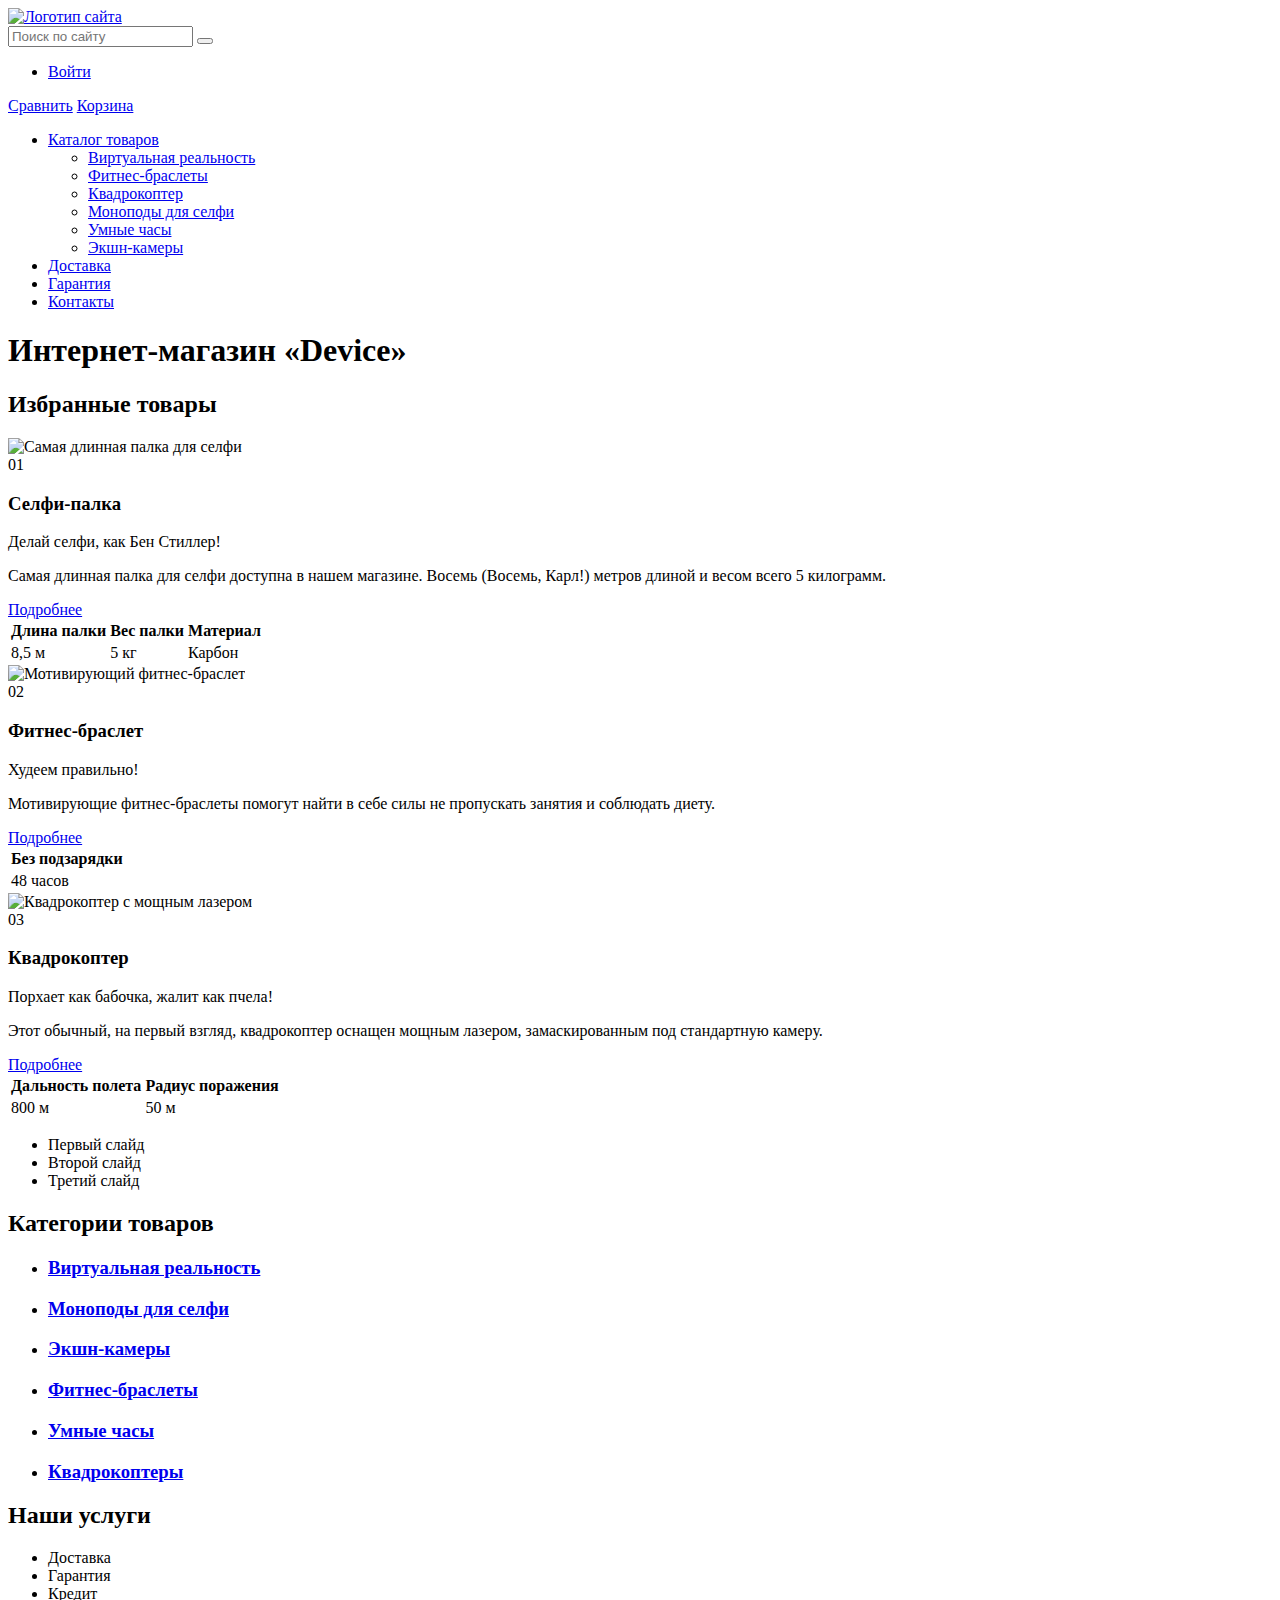
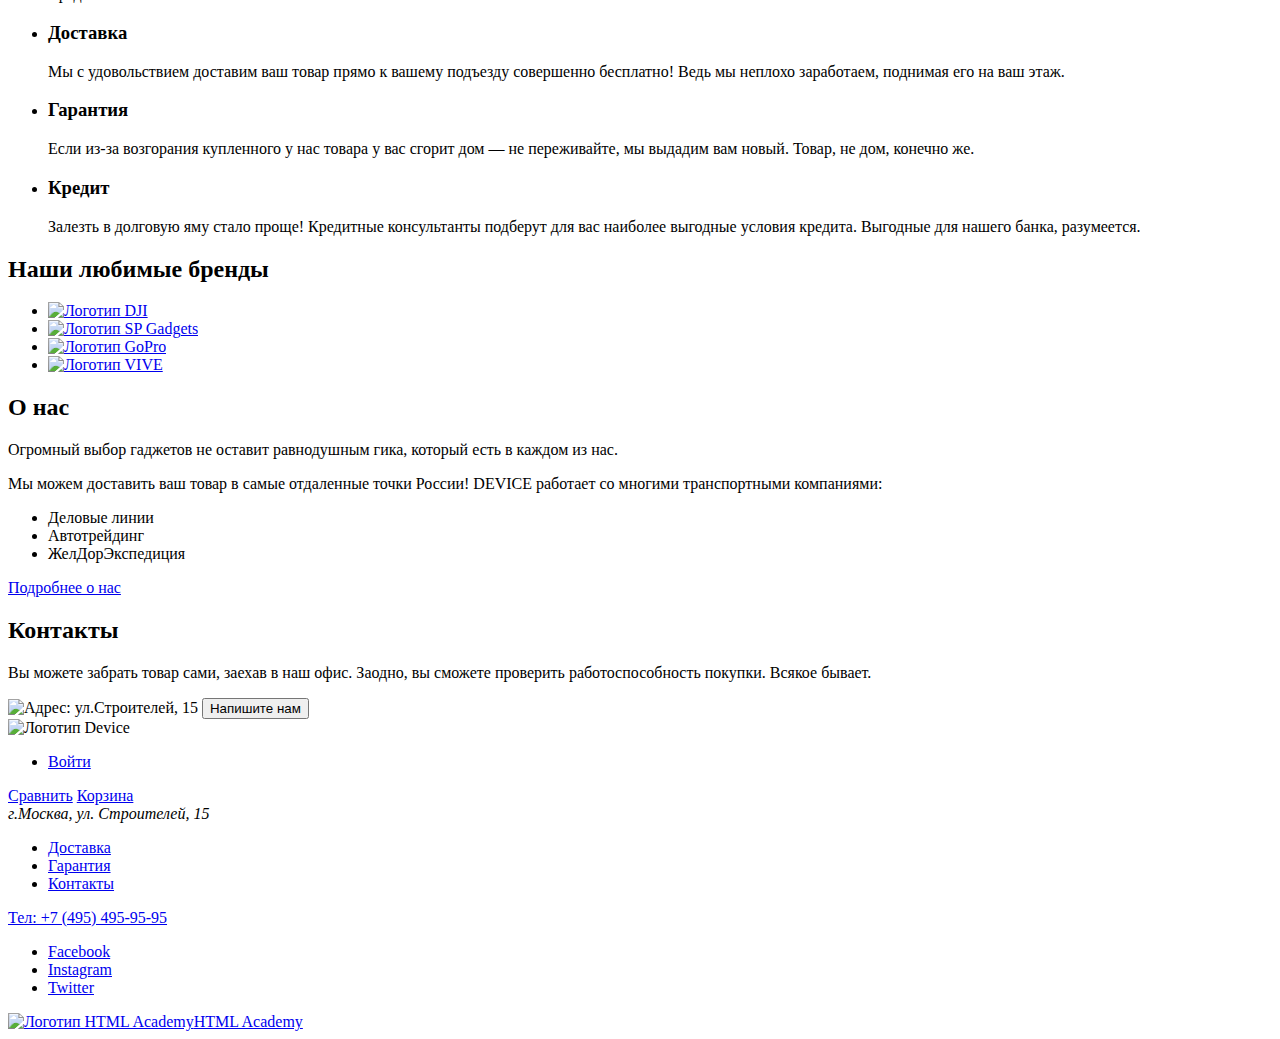
==== index.html @ 9ff55dda "Разметка Главной и Каталога: правки" ====
<!DOCTYPE html>
<html lang="ru">
  <head>
    <meta charset="utf-8">
    <title>Интернет-магазин «Девайс»</title>
  </head>
  <body>
    <header class="page-header">
      <a href="#" class="header-logo">
        <img src="#" alt="Логотип сайта">
      </a>

      <div class="header-top">
        <form action="#" method="get" class="search-form">
          <label for="header-search" class="visually-hidden"></label>
          <input type="text" name="search" id="header-search" placeholder="Поиск по сайту">
          <button type="submit"></button>
        </form>
        <div class="header-inner-wrapper">
          <ul class="sign-in">
            <li><a href="#">Войти</a></li>
          </ul>
          <a href="#">Сравнить</a>
          <a href="#">Корзина</a>
        </div>
      </div>

      <nav class="main-navigation">
        <ul>
          <li class="navigation-item">
            <a href="catalogue.html">Каталог товаров</span></a>
            <ul class="catalogue-list visually-hidden">
              <li><a href="#">Виртуальная реальность</a></li>
              <li><a href="#">Фитнес-браслеты</a></li>
              <li><a href="#">Квадрокоптер</a></li>
              <li><a href="#">Моноподы для селфи</a></li>
              <li><a href="#">Умные часы</a></li>
              <li><a href="#">Экшн-камеры</a></li>
            </ul>
          </li>
          <li><a href="#">Доставка</a></li>
          <li><a href="#">Гарантия</a></li>
          <li><a href="#">Контакты</a></li>
        </ul>
      </nav>
    </header>

    <main>
      <h1 class="visually-hidden">Интернет-магазин «Device»</h1>

      <section class="showcase">
        <h2>Избранные товары</h2> <!--Переименовать-->
        <!--Slider -->
        <div class="slide-1">
          <div class="slider-wrapper">
            <img src="#" alt="Самая длинная палка для селфи" class="slider-img">
          </div>
          <div class="slider-wrapper">
            <span>01</span>
            <h3 class="visually-hidden">Селфи-палка</h3>
            <p>Делай селфи, как Бен Стиллер!</p>
            <p>Самая длинная палка для селфи доступна в нашем магазине. Восемь (Восемь, Карл!) метров длиной и весом всего 5 килограмм.</p>
            <a href="#">Подробнее</a>
            <table>
              <tr>
                <th>Длина палки</th>
                <th>Вес палки</th>
                <th>Материал</th>
              </tr>
              <tr>
                <td>8,5 м</td>
                <td>5 кг</td>
                <td>Карбон</td>
              </tr>
            </table>
          </div>
        </div>

        <div class="slide-2 visually-hidden">
          <div class="slider-wrapper">
            <img src="#" alt="Мотивирующий фитнес-браслет" class="slider-img">
          </div>
          <div class="slider-wrapper">
            <span>02</span>
            <h3>Фитнес-браслет</h3>
            <p>Худеем правильно!</p>
            <p>Мотивирующие фитнес-браслеты помогут найти в себе силы не пропускать занятия и соблюдать диету.</p>
            <a href="#">Подробнее</a>
            <table>
              <tr>
                <th>Без подзарядки</th>
              </tr>
              <tr>
                <td>48 часов</td>
              </tr>
            </table>
          </div>
        </div>

        <div class="slide-3 visually-hidden">
          <div class="slider-wrapper">
            <img src="#" alt="Квадрокоптер с мощным лазером" class="slider-img">
          </div>
          <div class="slider-wrapper">
            <span>03</span>
            <h3>Квадрокоптер</h3>
            <p>Порхает как бабочка, жалит как пчела!</p>
            <p>Этот обычный, на первый взгляд, квадрокоптер оснащен мощным лазером, замаскированным под стандартную камеру.</p>
            <a href="#">Подробнее</a>
            <table>
              <tr>
                <th>Дальность полета</th>
                <th>Радиус поражения</th>
              </tr>
              <tr>
                <td>800 м</td>
                <td>50 м</td>
              </tr>
            </table>
          </div>
        </div>

        <ul class="slider-controls">
          <li>Первый слайд</li>
          <li>Второй слайд</li>
          <li>Третий слайд</li>
        </ul>
      </section>

    <!--Категории товаров -->
      <section class="product-categories">
        <h2>Категории товаров</h2>
        <ul>
          <li>
            <a href="#"><h3>Виртуальная реальность</h3></a>
          </li>
          <li>
            <a href="#"><h3>Моноподы для селфи</h3></a>
          </li>
          <li>
            <a href="#"><h3>Экшн-камеры</h3></a>
          </li>
          <li>
            <a href="#"><h3>Фитнес-браслеты</h3></a>
          </li>
          <li>
            <a href="#"><h3>Умные часы</h3></a>
          </li>
          <li>
            <a href="#"><h3>Квадрокоптеры</h3></a>
          </li>
        </ul>
      </section>

    <!-- Услуги -->

      <section class="services">
        <h2 class="visually-hidden">Наши услуги</h2>

        <ul class="services-list">
          <li>Доставка</li>
          <li>Гарантия</li>
          <li>Кредит</li>
        </ul>

        <ul class="services-desc">
          <li class="services-slide-1">
            <h3>Доставка</h3>
            <p>Мы с удовольствием доставим ваш товар прямо к вашему подъезду совершенно бесплатно! Ведь мы неплохо заработаем, поднимая его на ваш этаж.</p>
          </li>
          <li class="services-slide-2">
            <h3>Гарантия</h3>
            <p>Если из-за возгорания купленного у нас товара у вас сгорит дом — не переживайте, мы выдадим вам новый. Товар, не дом, конечно же.</p>
          </li>
          <li class="services-slide-3">
            <h3>Кредит</h3>
            <p>Залезть в долговую яму стало проще! Кредитные консультанты подберут для вас наиболее выгодные условия кредита. Выгодные для нашего банка, разумеется.</p>
          </li>
        </ul>
      </section>

    <!-- Бренды -->

      <section class="featured-brands">
        <h2 class="visually-hidden">Наши любимые бренды</h2>

        <ul>
          <li class="brand dji">
            <a href="#"><img src="#" alt="Логотип DJI"></a>
          </li>
          <li class="brand spgadgets">
            <a href="#"><img src="#" alt="Логотип SP Gadgets"></a>
          </li>
          <li class="brand gopro">
            <a href="#"><img src="#" alt="Логотип GoPro"></a>
          </li>
          <li class="brand vive">
            <a href="#"><img src="#" alt="Логотип VIVE"></a>
          </li>
        </ul>
      </section>

    <!-- О нас и Контакты-->
      <div>
        <section class="about-us">
          <h2>О нас</h2>
          <p>Огромный выбор гаджетов не оставит равнодушным гика, который есть в каждом из нас.</p>
          <p>Мы можем доставить ваш товар в самые отдаленные точки России! DEVICE работает со многими транспортными компаниями:</p>
          <ul>
            <li>Деловые линии</li>
            <li>Автотрейдинг</li>
            <li>ЖелДорЭкспедиция</li>
          </ul>
          <a href="#">Подробнее о нас</a>
        </section>

        <section class="contacts">
          <h2>Контакты</h2>
          <p>Вы можете забрать товар сами, заехав в наш офис. Заодно, вы сможете проверить работоспособность покупки. Всякое бывает.</p>
          <img src="link" alt="Адрес: ул.Строителей, 15">
          <button>Напишите нам</button>
        </section>
      </div>
    </main>

    <footer class="main-footer">
      <div class="footer-wrapper">
        <img src="link" alt="Логотип Device">
        <div>
          <ul class="sign-in">
            <li><a href="#">Войти</a></li>
          </ul>
          <a href="#">Сравнить</a>
          <a href="#">Корзина</a>
        </div>
      </div>

      <div class="footer-wrapper">
        <address>г.Москва, ул. Строителей, 15</address>

        <ul>
          <li><a href="#">Доставка</a></li>
          <li><a href="#">Гарантия</a></li>
          <li><a href="#">Контакты</a></li>
        </ul>

        <a href="tel:+74954959595">Тел: +7 (495) 495-95-95</a>
      </div>

      <div class="footer-wrapper">
        <ul class="social-links">
          <li class="FB"><a href="#">Facebook</a></li>
          <li class="IG"><a href="#">Instagram</a></li>
          <li class="TW"><a href="#">Twitter</a></li>
        </ul>

        <a href="https://htmlacademy.ru/intensive/htmlcss"><img src="link" alt="Логотип HTML Academy">HTML Academy</a>
      </div>
    </footer>
  </body>
</html>
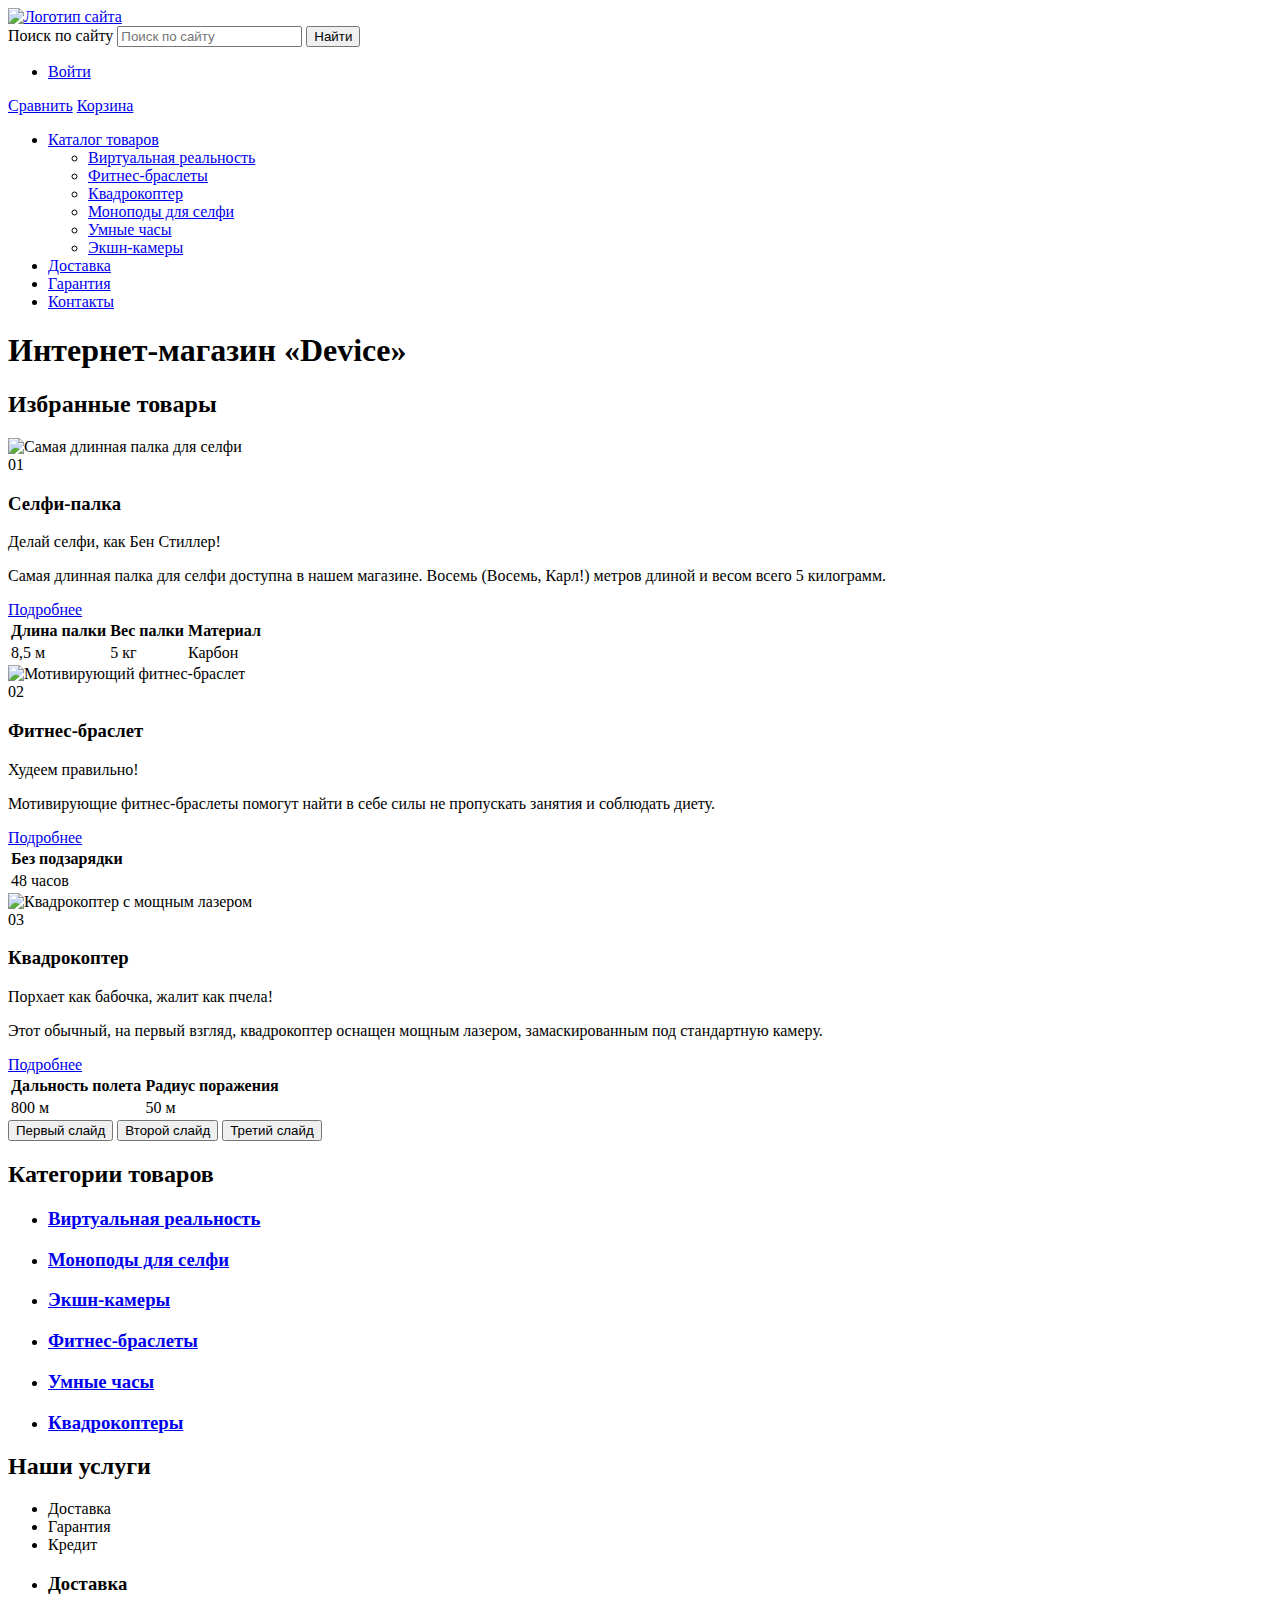
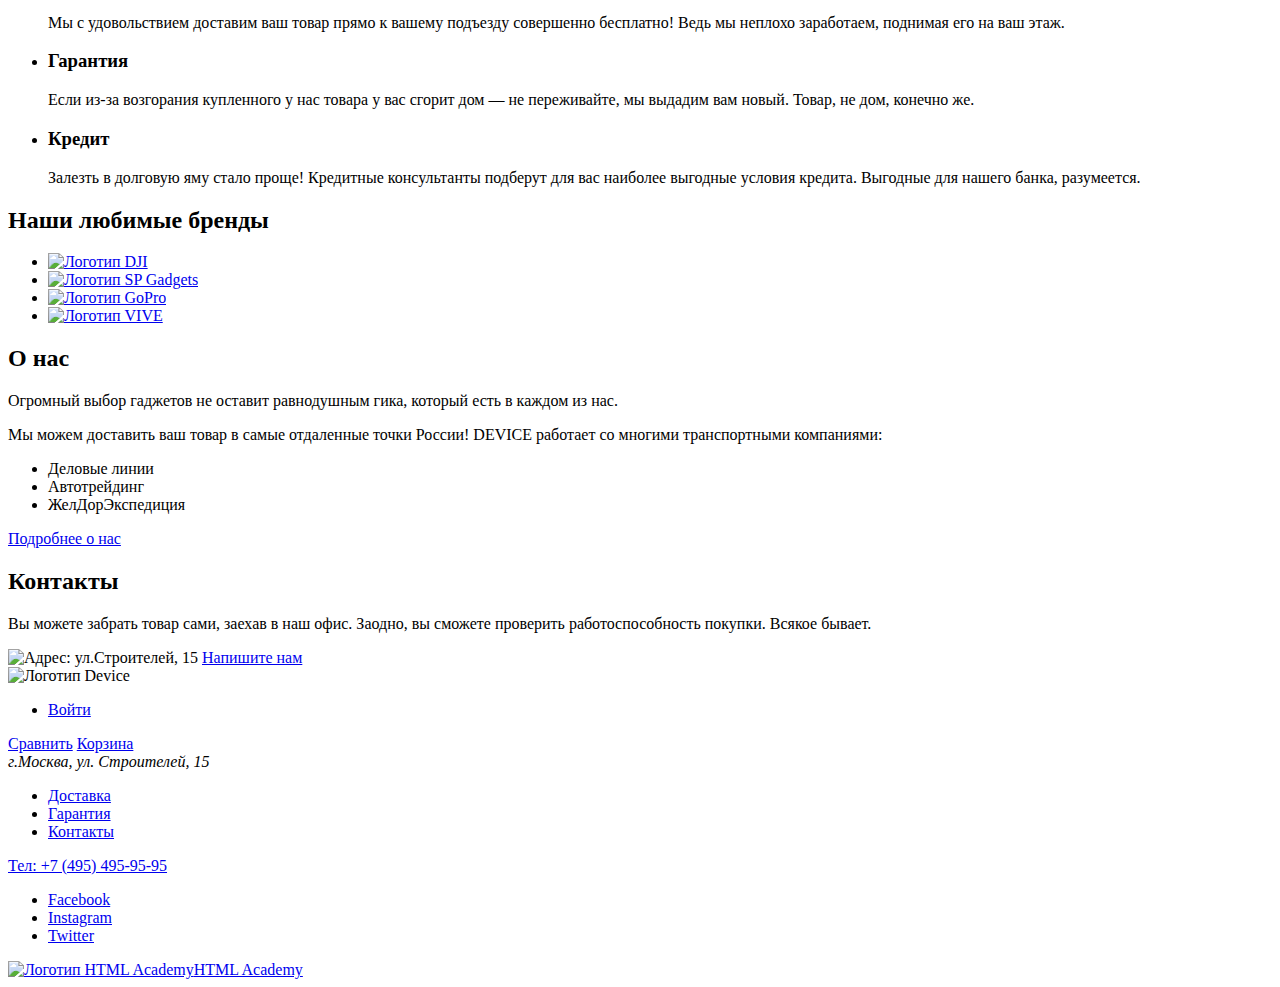
==== commit 8671b948: "Верстка Главной страницы и Каталога: правки" ====
--- a/index.html
+++ b/index.html
@@ -12,9 +12,9 @@
 
       <div class="header-top">
         <form action="#" method="get" class="search-form">
-          <label for="header-search" class="visually-hidden"></label>
+          <label for="header-search" class="visually-hidden">Поиск по сайту</label>
           <input type="text" name="search" id="header-search" placeholder="Поиск по сайту">
-          <button type="submit"></button>
+          <button type="submit">Найти</button>
         </form>
         <div class="header-inner-wrapper">
           <ul class="sign-in">
@@ -28,7 +28,7 @@
       <nav class="main-navigation">
         <ul>
           <li class="navigation-item">
-            <a href="catalogue.html">Каталог товаров</span></a>
+            <a href="catalogue.html">Каталог товаров</a>
             <ul class="catalogue-list visually-hidden">
               <li><a href="#">Виртуальная реальность</a></li>
               <li><a href="#">Фитнес-браслеты</a></li>
@@ -51,7 +51,7 @@
       <section class="showcase">
         <h2>Избранные товары</h2> <!--Переименовать-->
         <!--Slider -->
-        <div class="slide-1">
+        <div class="slide-1 slide--active">
           <div class="slider-wrapper">
             <img src="#" alt="Самая длинная палка для селфи" class="slider-img">
           </div>
@@ -76,13 +76,13 @@
           </div>
         </div>
 
-        <div class="slide-2 visually-hidden">
+        <div class="slide-2 slide--inactive">
           <div class="slider-wrapper">
             <img src="#" alt="Мотивирующий фитнес-браслет" class="slider-img">
           </div>
           <div class="slider-wrapper">
             <span>02</span>
-            <h3>Фитнес-браслет</h3>
+            <h3 class="visually-hidden">Фитнес-браслет</h3>
             <p>Худеем правильно!</p>
             <p>Мотивирующие фитнес-браслеты помогут найти в себе силы не пропускать занятия и соблюдать диету.</p>
             <a href="#">Подробнее</a>
@@ -97,13 +97,13 @@
           </div>
         </div>
 
-        <div class="slide-3 visually-hidden">
+        <div class="slide-3 slide--inactive">
           <div class="slider-wrapper">
             <img src="#" alt="Квадрокоптер с мощным лазером" class="slider-img">
           </div>
           <div class="slider-wrapper">
             <span>03</span>
-            <h3>Квадрокоптер</h3>
+            <h3 class="visually-hidden">Квадрокоптер</h3>
             <p>Порхает как бабочка, жалит как пчела!</p>
             <p>Этот обычный, на первый взгляд, квадрокоптер оснащен мощным лазером, замаскированным под стандартную камеру.</p>
             <a href="#">Подробнее</a>
@@ -120,11 +120,11 @@
           </div>
         </div>
 
-        <ul class="slider-controls">
-          <li>Первый слайд</li>
-          <li>Второй слайд</li>
-          <li>Третий слайд</li>
-        </ul>
+        <div class="slider-controls">
+          <button>Первый слайд</button>
+          <button>Второй слайд</button>
+          <button>Третий слайд</button>
+        </div>
       </section>
 
     <!--Категории товаров -->
@@ -218,7 +218,7 @@
           <h2>Контакты</h2>
           <p>Вы можете забрать товар сами, заехав в наш офис. Заодно, вы сможете проверить работоспособность покупки. Всякое бывает.</p>
           <img src="link" alt="Адрес: ул.Строителей, 15">
-          <button>Напишите нам</button>
+          <a href="#">Напишите нам</a>
         </section>
       </div>
     </main>
@@ -249,9 +249,9 @@
 
       <div class="footer-wrapper">
         <ul class="social-links">
-          <li class="FB"><a href="#">Facebook</a></li>
-          <li class="IG"><a href="#">Instagram</a></li>
-          <li class="TW"><a href="#">Twitter</a></li>
+          <li class="Fb"><a href="#">Facebook</a></li>
+          <li class="Ig"><a href="#">Instagram</a></li>
+          <li class="Tw"><a href="#">Twitter</a></li>
         </ul>
 
         <a href="https://htmlacademy.ru/intensive/htmlcss"><img src="link" alt="Логотип HTML Academy">HTML Academy</a>
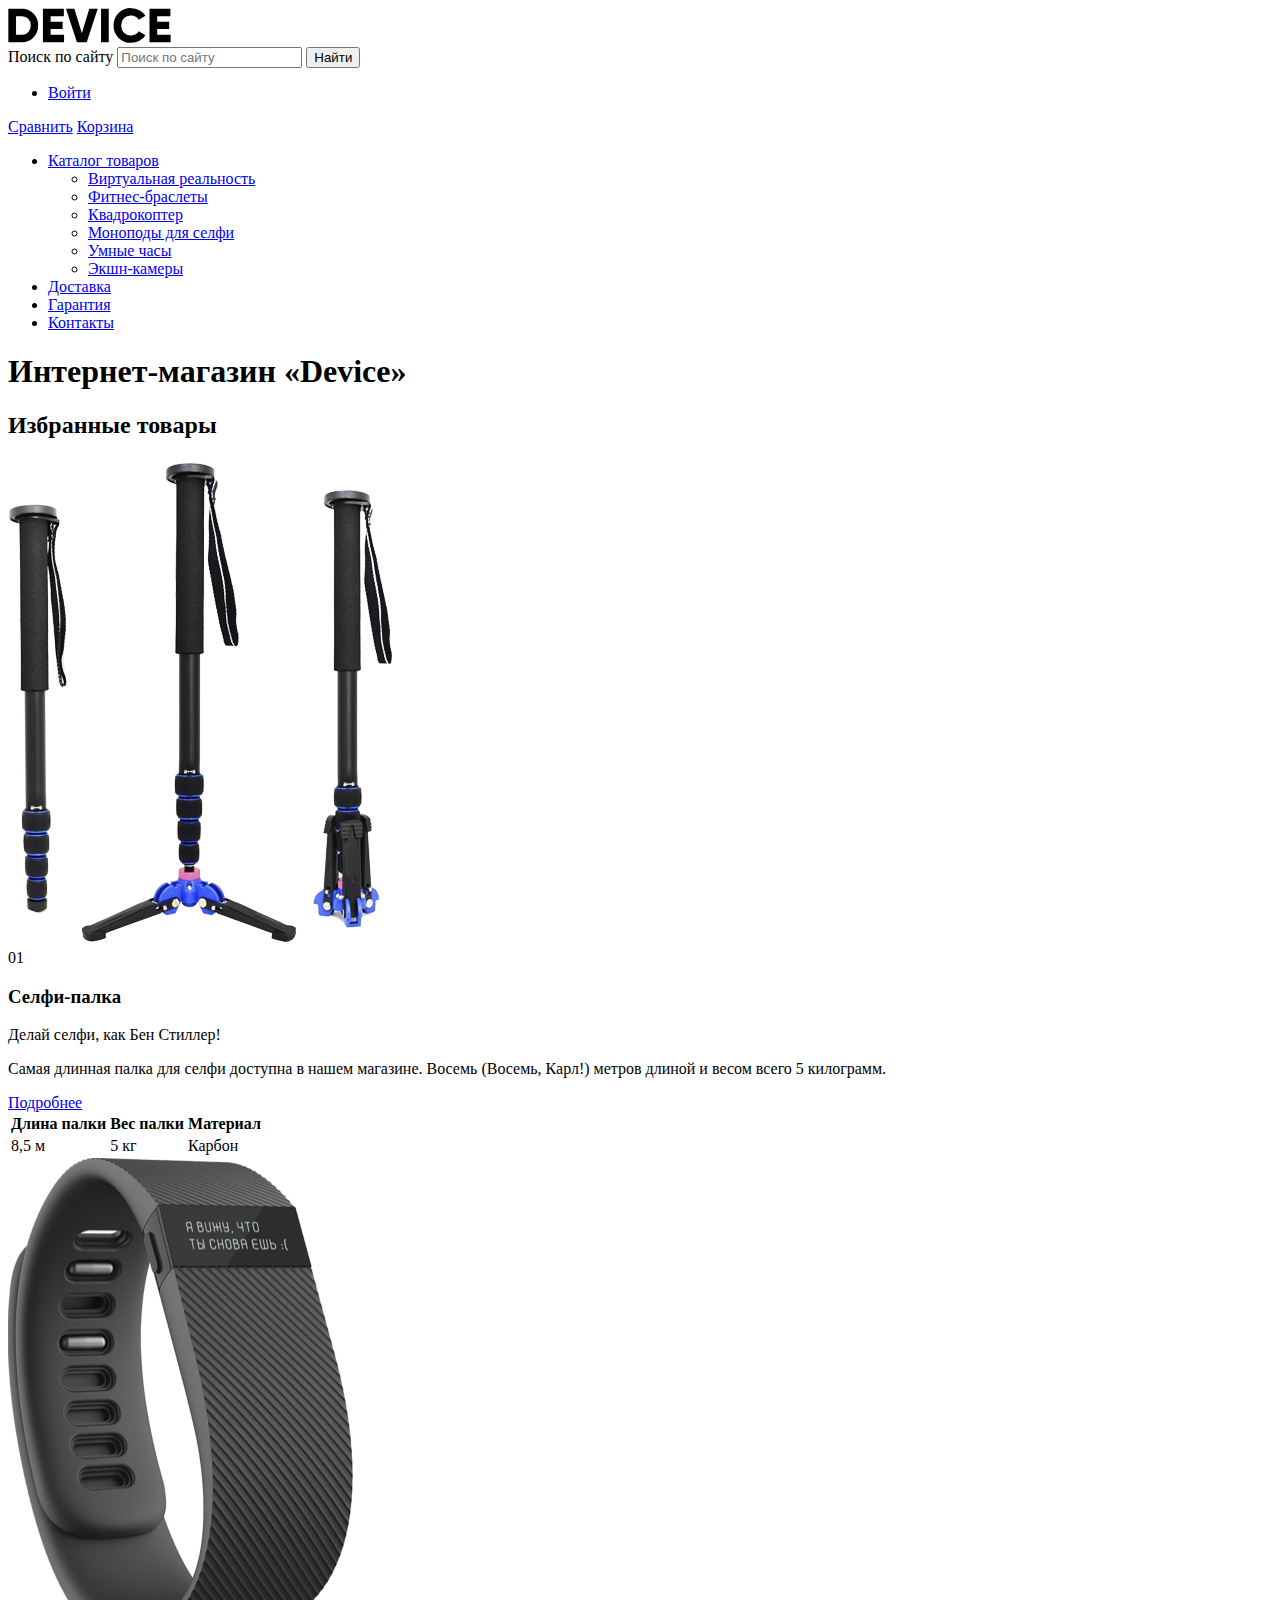
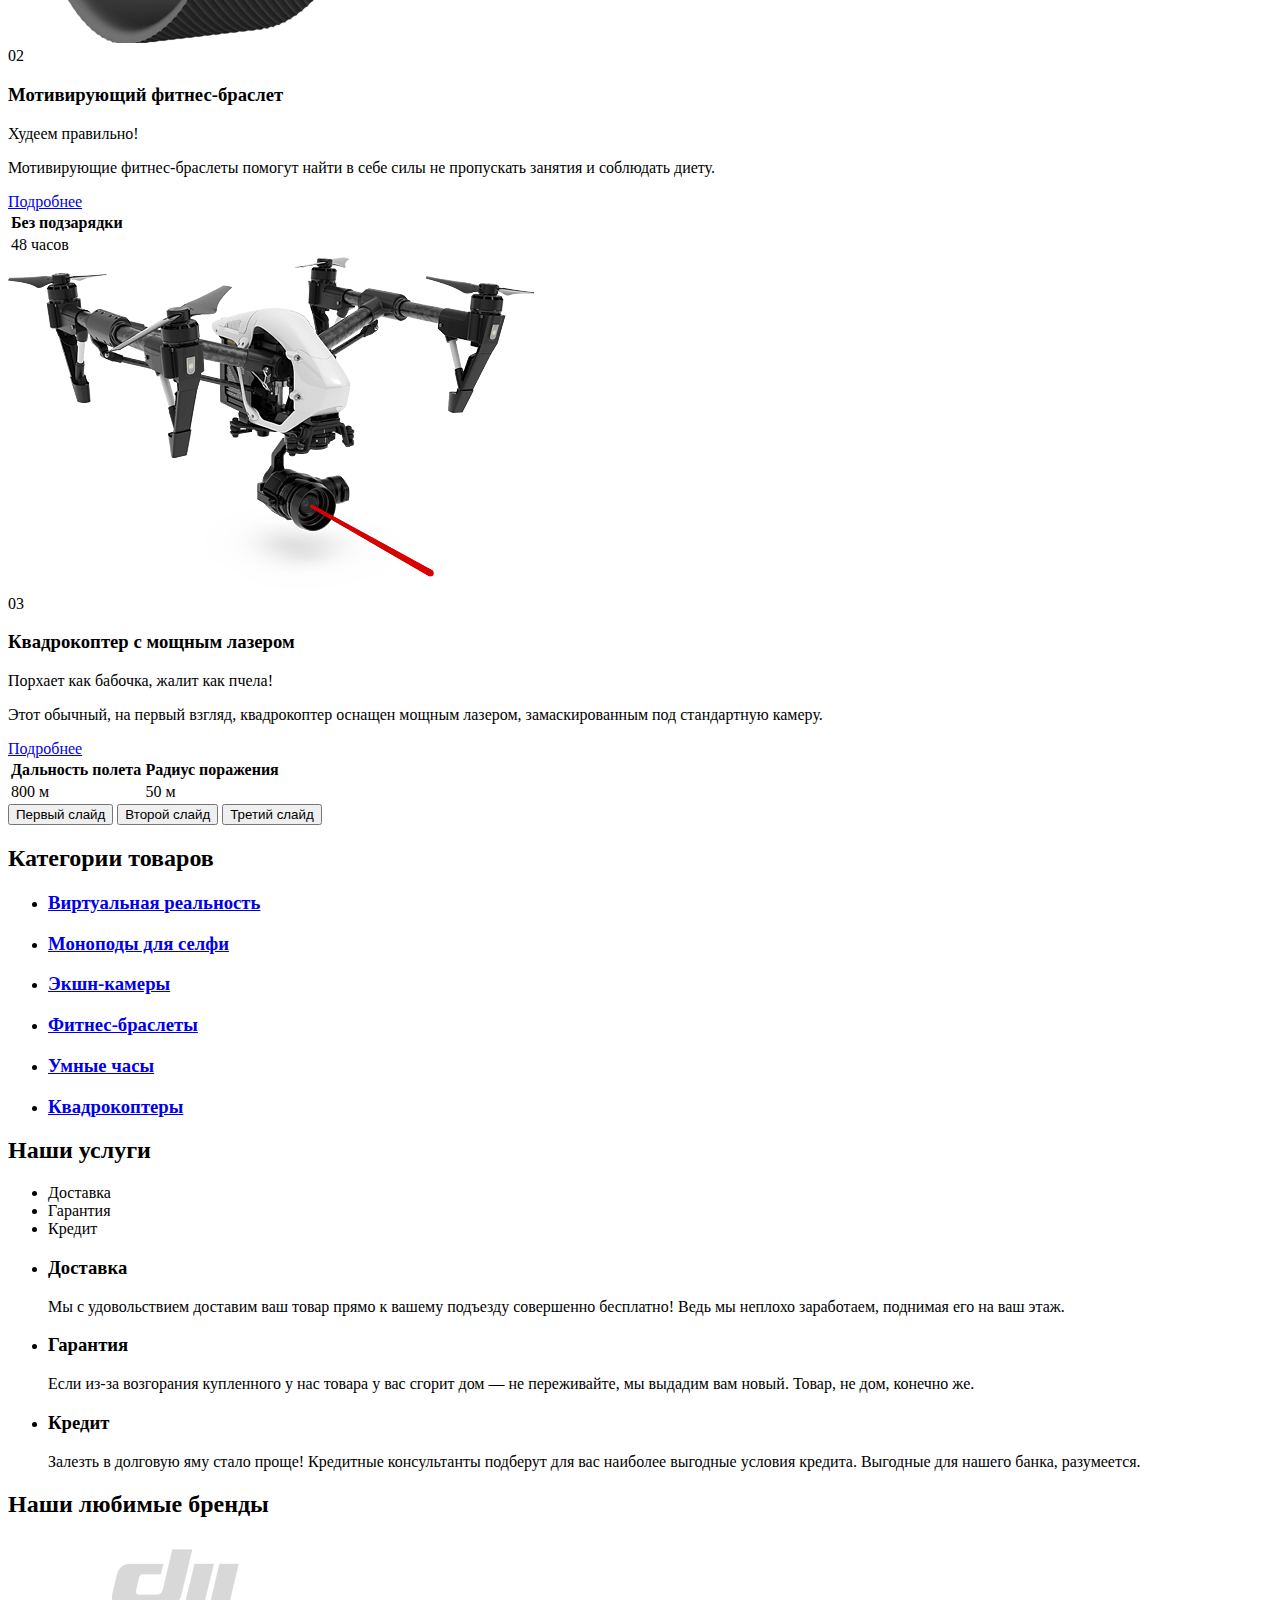
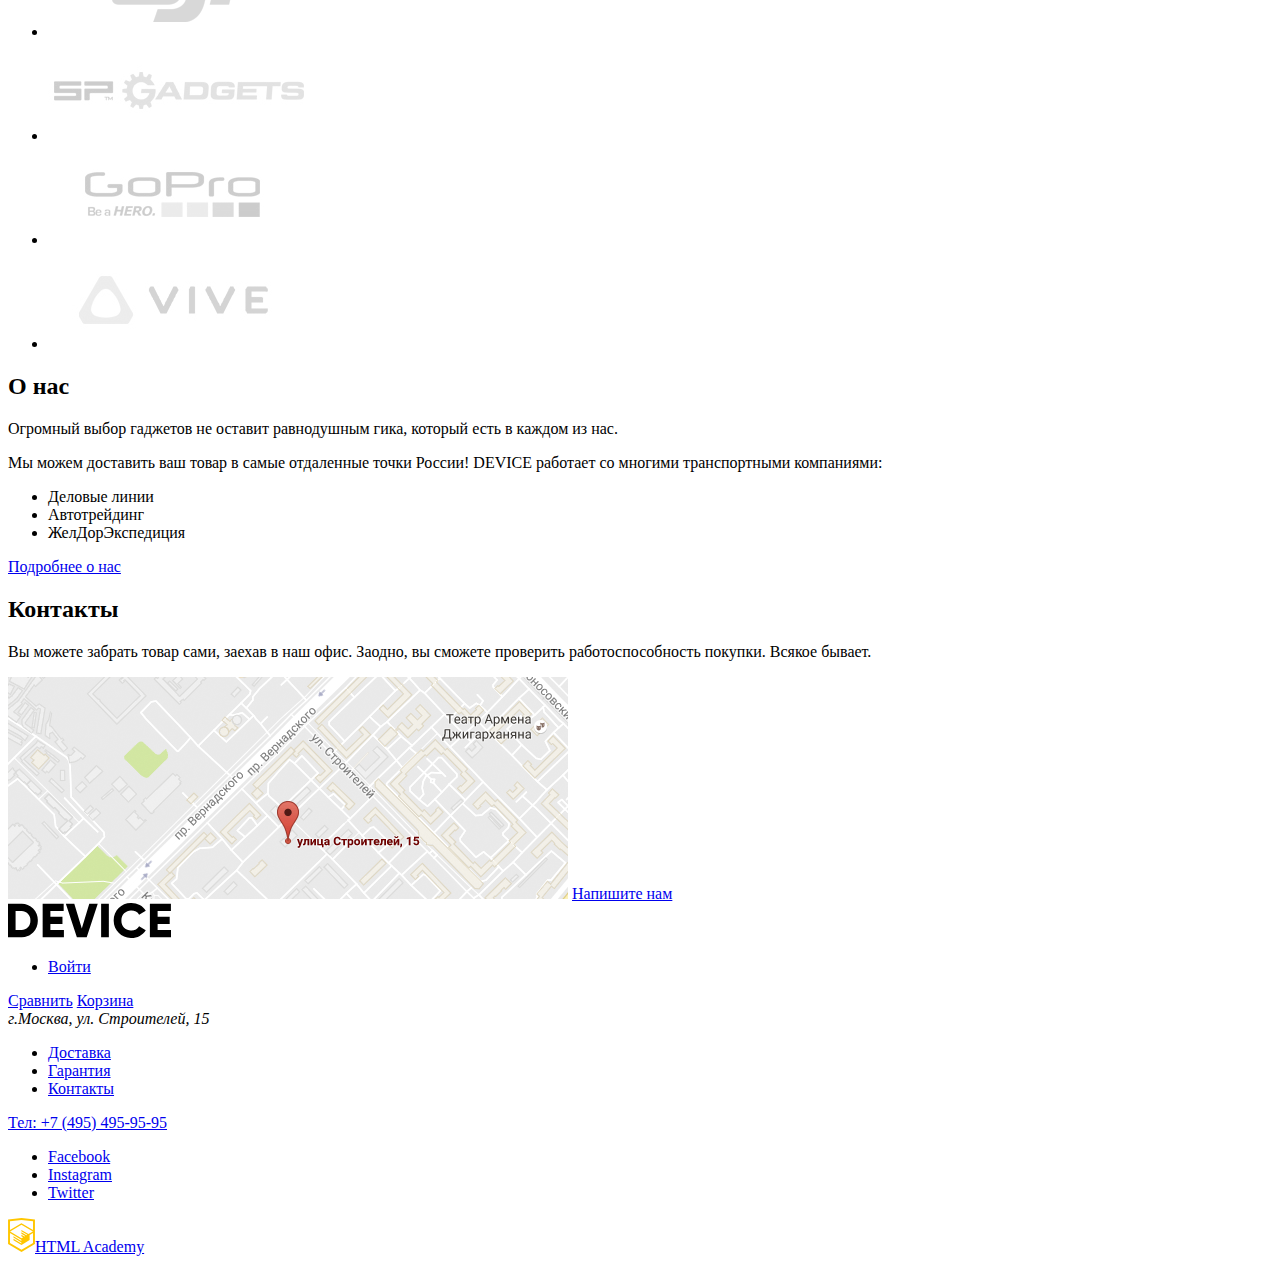
==== commit 29f07164: "Нарезка графики" ====
--- a/index.html
+++ b/index.html
@@ -7,7 +7,7 @@
   <body>
     <header class="page-header">
       <a href="#" class="header-logo">
-        <img src="#" alt="Логотип сайта">
+        <img src="img/device-logo.svg" alt="Логотип интернет-магазина Device" width="163" height="35">
       </a>
 
       <div class="header-top">
@@ -53,7 +53,7 @@
         <!--Slider -->
         <div class="slide-1 slide--active">
           <div class="slider-wrapper">
-            <img src="#" alt="Самая длинная палка для селфи" class="slider-img">
+            <img src="img/slider-1.png" alt="Самая длинная палка для селфи" class="slider-img" width="384" height="486">
           </div>
           <div class="slider-wrapper">
             <span>01</span>
@@ -78,11 +78,11 @@
 
         <div class="slide-2 slide--inactive">
           <div class="slider-wrapper">
-            <img src="#" alt="Мотивирующий фитнес-браслет" class="slider-img">
+            <img src="img/slider-2.png" alt="Мотивирующий фитнес-браслет" class="slider-img" width="345" height="485">
           </div>
           <div class="slider-wrapper">
             <span>02</span>
-            <h3 class="visually-hidden">Фитнес-браслет</h3>
+            <h3 class="visually-hidden">Мотивирующий фитнес-браслет</h3>
             <p>Худеем правильно!</p>
             <p>Мотивирующие фитнес-браслеты помогут найти в себе силы не пропускать занятия и соблюдать диету.</p>
             <a href="#">Подробнее</a>
@@ -99,11 +99,11 @@
 
         <div class="slide-3 slide--inactive">
           <div class="slider-wrapper">
-            <img src="#" alt="Квадрокоптер с мощным лазером" class="slider-img">
+            <img src="img/slider-3.png" alt="Квадрокоптер с мощным лазером" class="slider-img" width="526" height="334">
           </div>
           <div class="slider-wrapper">
             <span>03</span>
-            <h3 class="visually-hidden">Квадрокоптер</h3>
+            <h3 class="visually-hidden">Квадрокоптер с мощным лазером</h3>
             <p>Порхает как бабочка, жалит как пчела!</p>
             <p>Этот обычный, на первый взгляд, квадрокоптер оснащен мощным лазером, замаскированным под стандартную камеру.</p>
             <a href="#">Подробнее</a>
@@ -186,16 +186,16 @@
 
         <ul>
           <li class="brand dji">
-            <a href="#"><img src="#" alt="Логотип DJI"></a>
+            <a href="#"><img src="img/djilogo.png" alt="Логотип DJI" width="260" height="100"></a>
           </li>
           <li class="brand spgadgets">
-            <a href="#"><img src="#" alt="Логотип SP Gadgets"></a>
+            <a href="#"><img src="img/spglogo.png" alt="Логотип SP Gadgets" width="260" height="100"></a>
           </li>
           <li class="brand gopro">
-            <a href="#"><img src="#" alt="Логотип GoPro"></a>
+            <a href="#"><img src="img/goprologo.png" alt="Логотип GoPro" width="260" height="100"></a>
           </li>
           <li class="brand vive">
-            <a href="#"><img src="#" alt="Логотип VIVE"></a>
+            <a href="#"><img src="img/vivelogo.png" alt="Логотип VIVE" width="260" height="100"></a>
           </li>
         </ul>
       </section>
@@ -217,7 +217,7 @@
         <section class="contacts">
           <h2>Контакты</h2>
           <p>Вы можете забрать товар сами, заехав в наш офис. Заодно, вы сможете проверить работоспособность покупки. Всякое бывает.</p>
-          <img src="link" alt="Адрес: ул.Строителей, 15">
+          <img src="img/map.png" alt="Адрес: ул.Строителей, 15" width="560" height="222">
           <a href="#">Напишите нам</a>
         </section>
       </div>
@@ -225,7 +225,7 @@
 
     <footer class="main-footer">
       <div class="footer-wrapper">
-        <img src="link" alt="Логотип Device">
+        <img src="img/e-logo.svg" alt="Логотип магазина Device" width="163" height="35">
         <div>
           <ul class="sign-in">
             <li><a href="#">Войти</a></li>
@@ -254,7 +254,7 @@
           <li class="Tw"><a href="#">Twitter</a></li>
         </ul>
 
-        <a href="https://htmlacademy.ru/intensive/htmlcss"><img src="link" alt="Логотип HTML Academy">HTML Academy</a>
+        <a href="https://htmlacademy.ru/intensive/htmlcss"><img src="img/academy-logo.svg" alt="Логотип HTML Academy" width="27" height="34">HTML Academy</a>
       </div>
     </footer>
   </body>
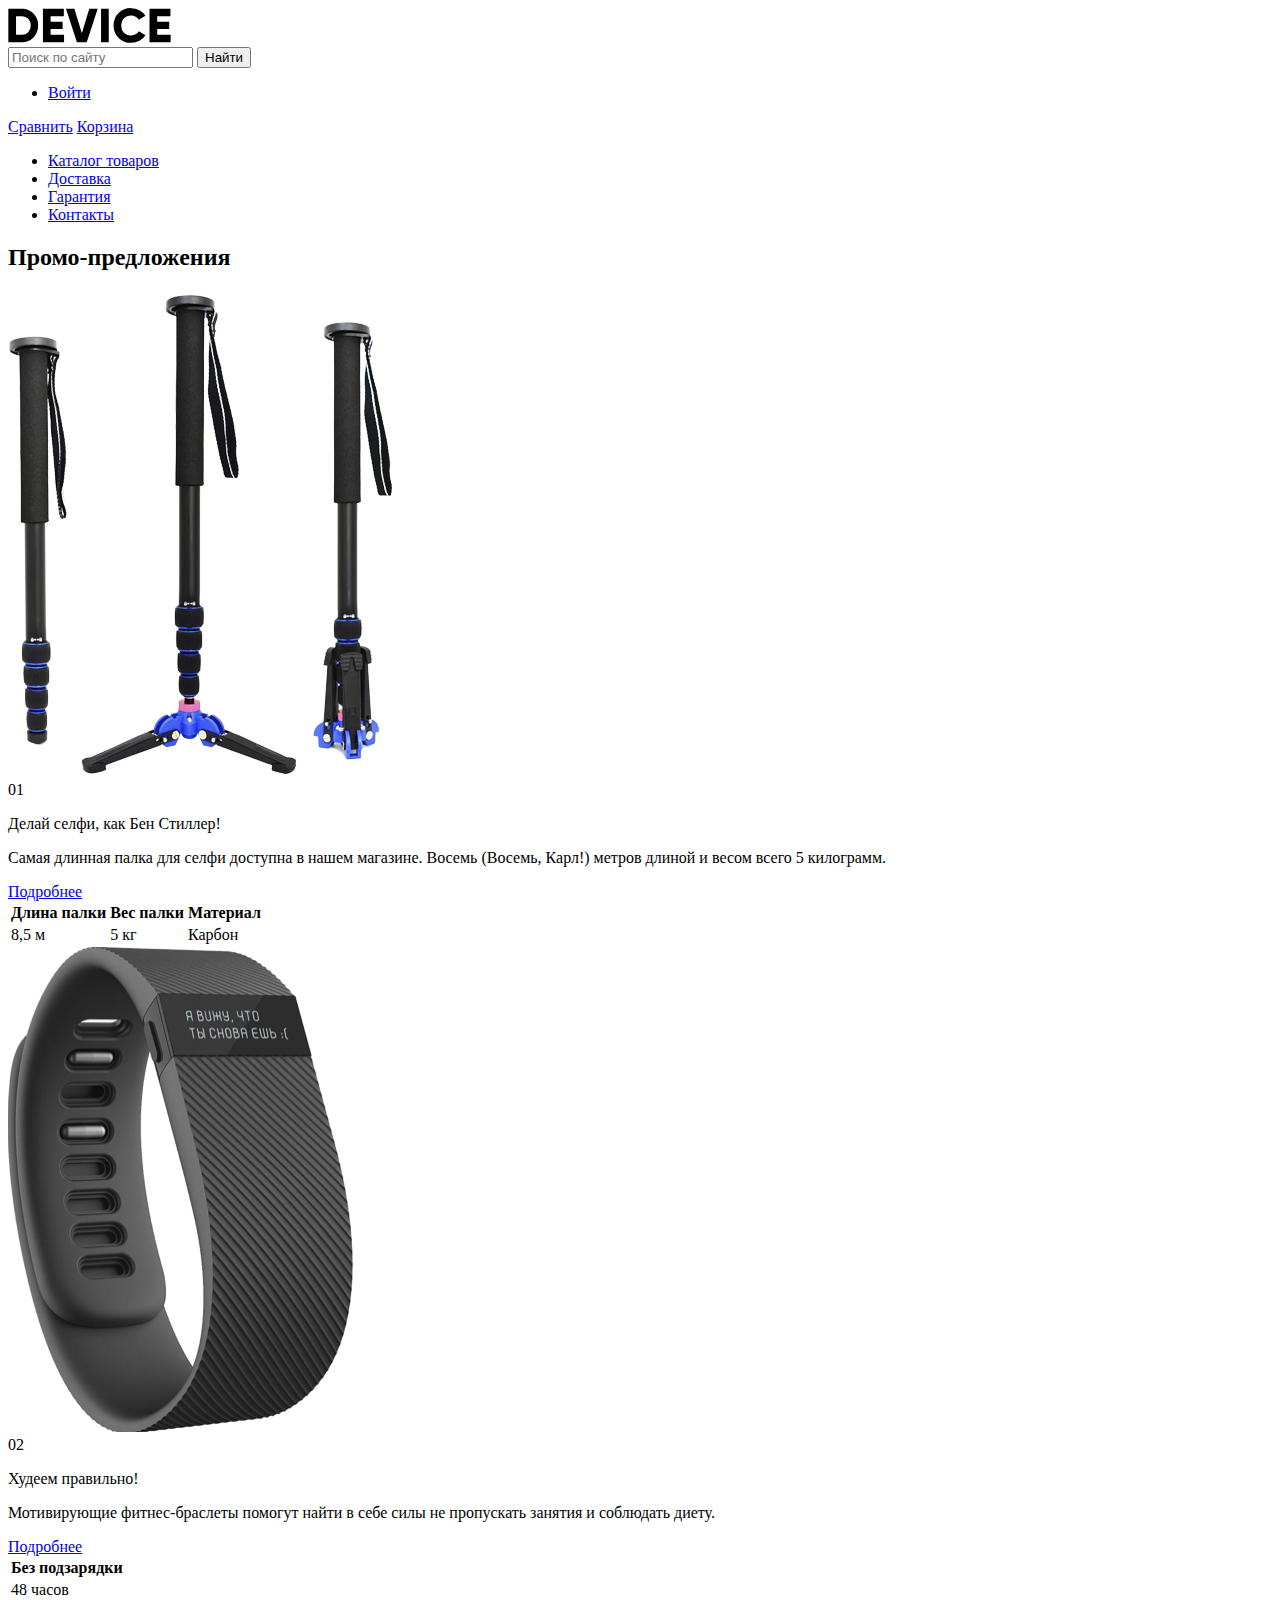
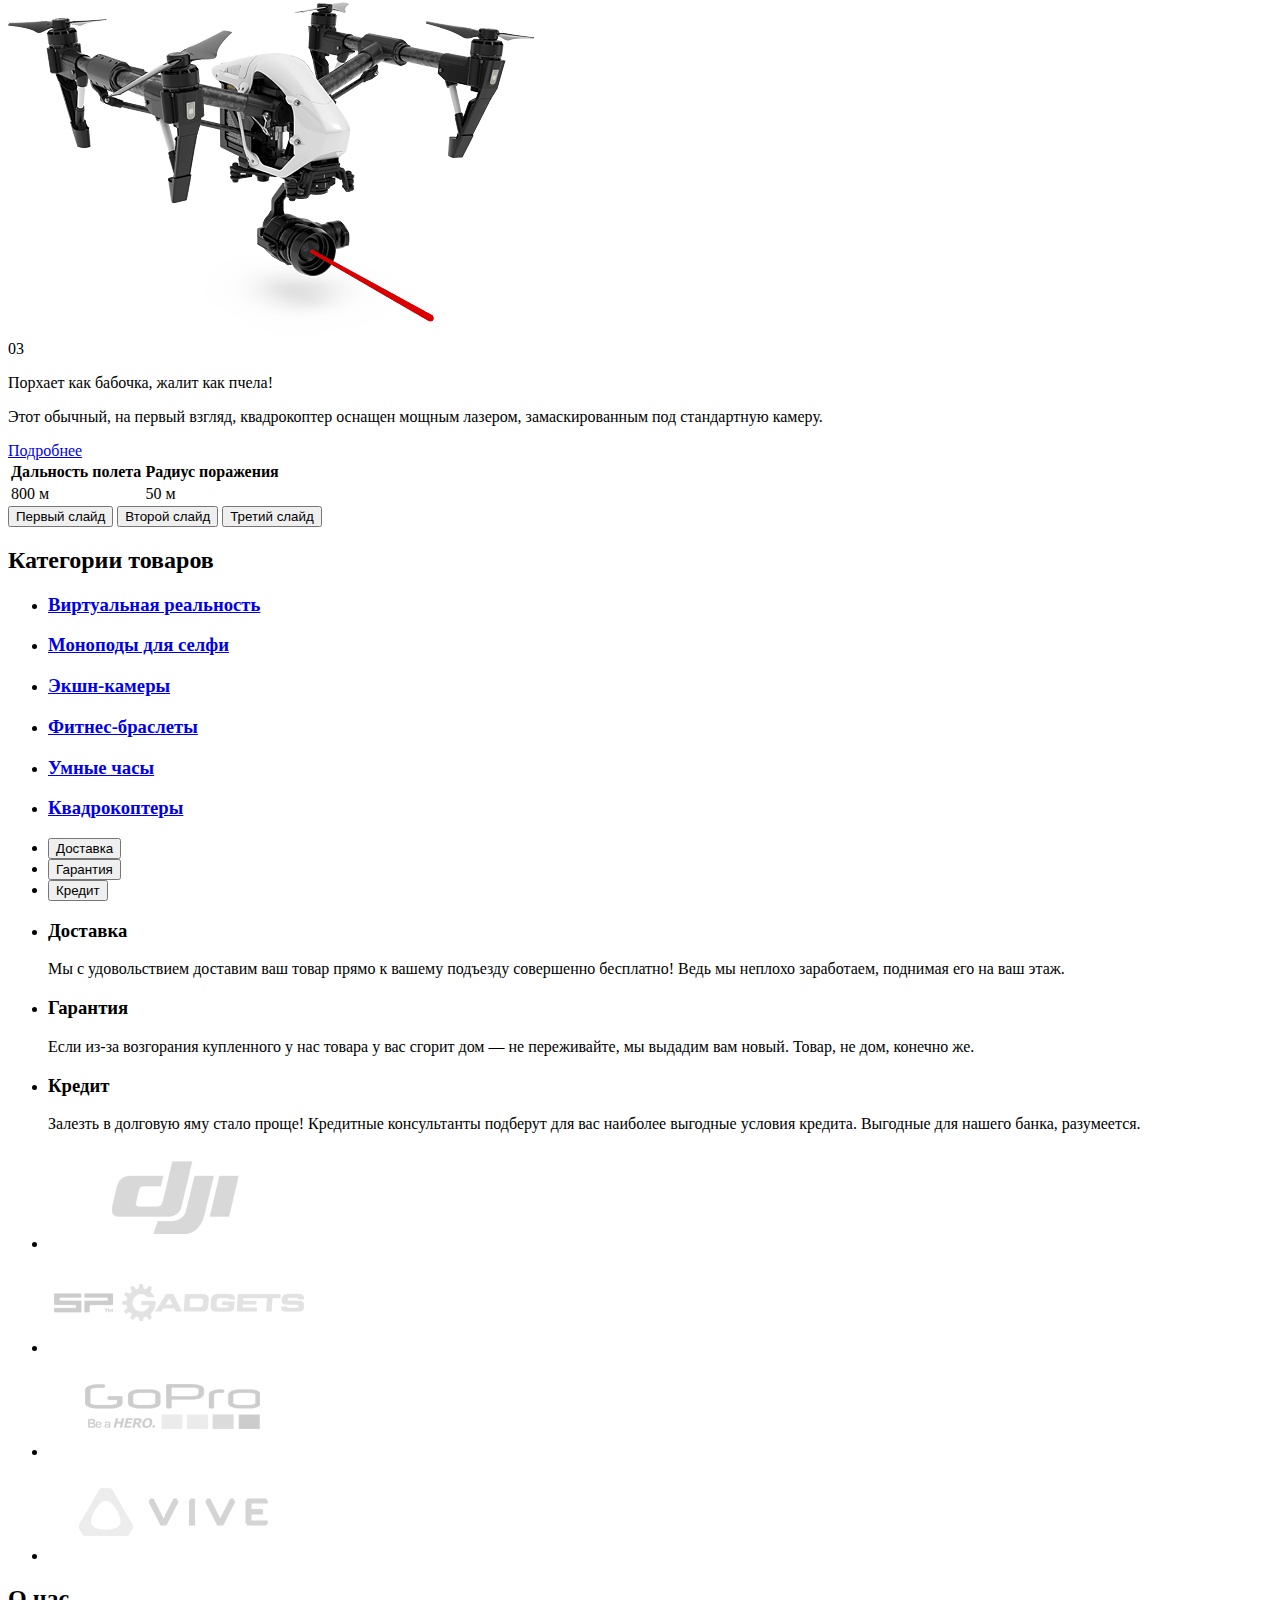
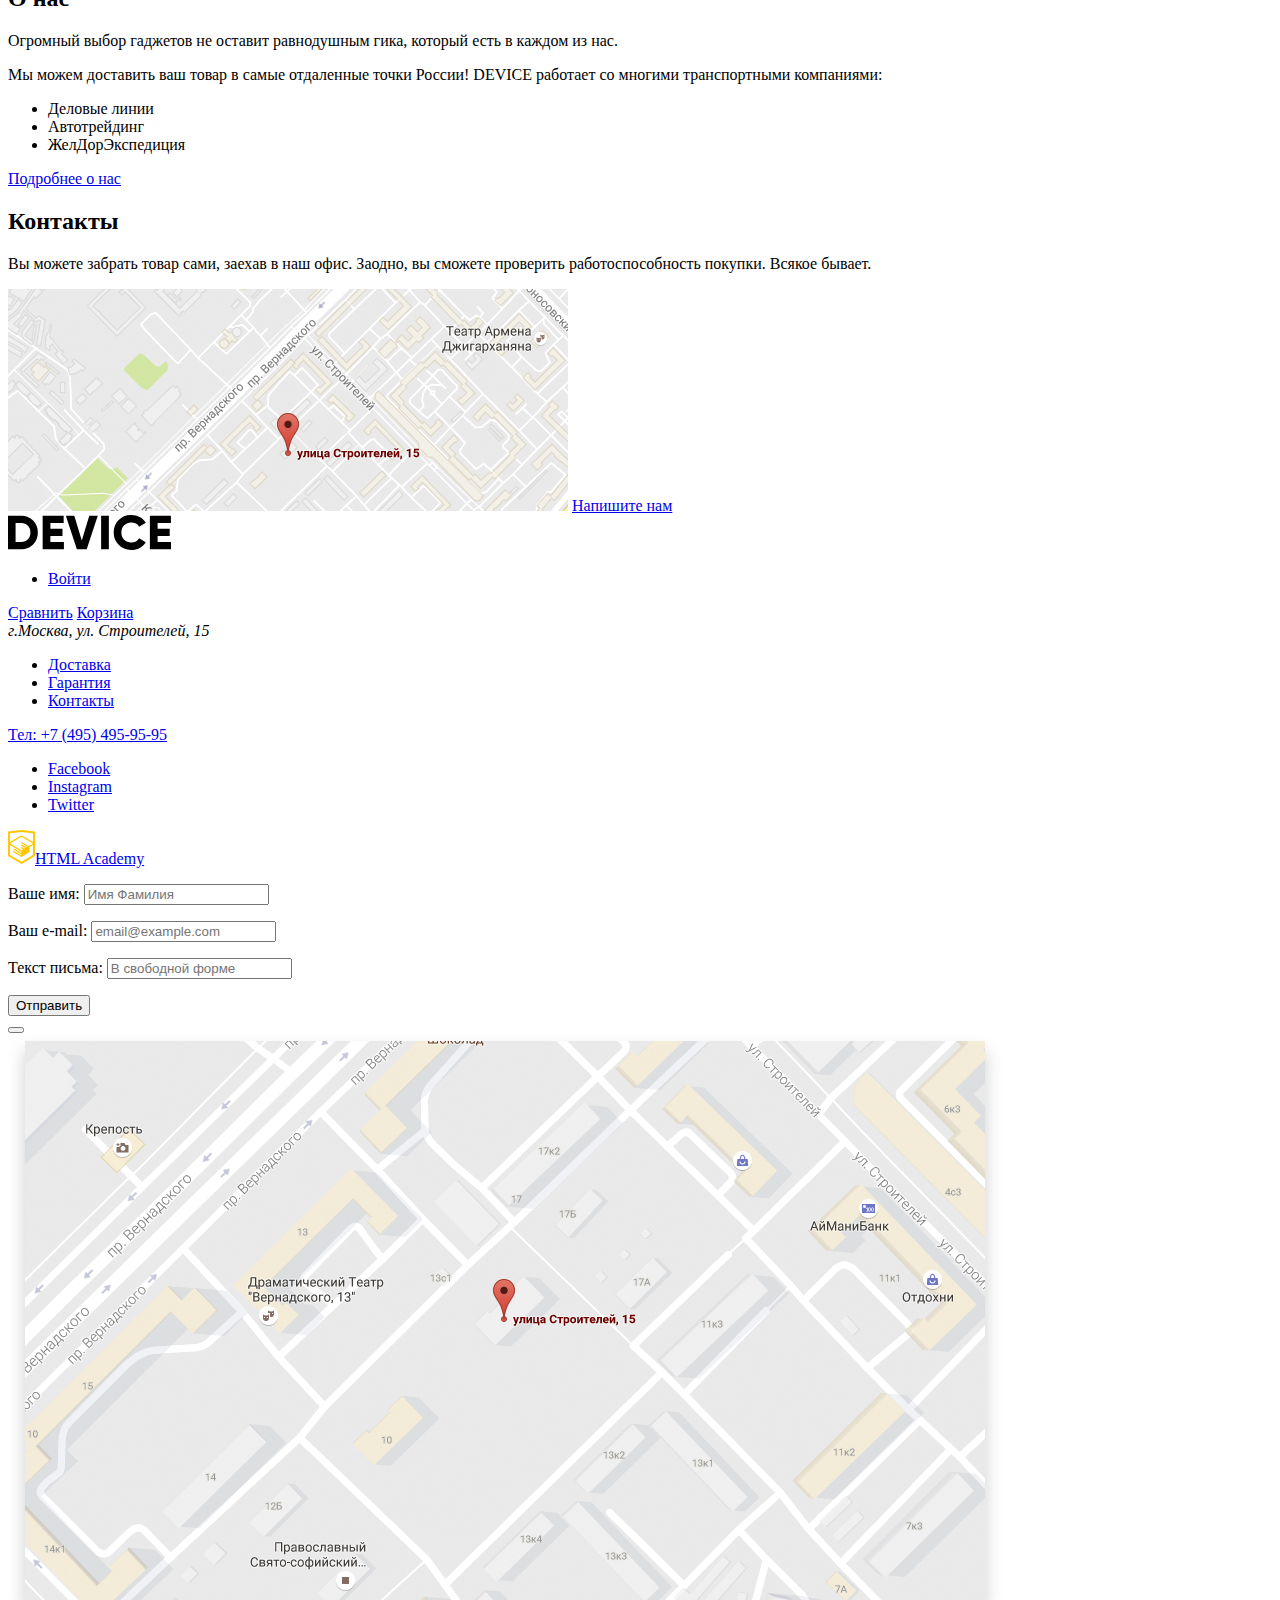
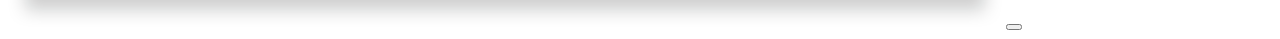
==== commit a806cc4b: "Разметка форм" ====
--- a/index.html
+++ b/index.html
@@ -3,7 +3,9 @@
   <head>
     <meta charset="utf-8">
     <title>Интернет-магазин «Девайс»</title>
+    <link rel="stylesheet" type="text/css" href="css/styles.css">
   </head>
+
   <body>
     <header class="page-header">
       <a href="#" class="header-logo">
@@ -11,11 +13,12 @@
       </a>
 
       <div class="header-top">
-        <form action="#" method="get" class="search-form">
+        <form action="https://echo.htmlacademy.ru" method="get" class="search-form">
           <label for="header-search" class="visually-hidden">Поиск по сайту</label>
           <input type="text" name="search" id="header-search" placeholder="Поиск по сайту">
           <button type="submit">Найти</button>
         </form>
+
         <div class="header-inner-wrapper">
           <ul class="sign-in">
             <li><a href="#">Войти</a></li>
@@ -49,7 +52,7 @@
       <h1 class="visually-hidden">Интернет-магазин «Device»</h1>
 
       <section class="showcase">
-        <h2>Избранные товары</h2> <!--Переименовать-->
+        <h2>Промо-предложения</h2>
         <!--Slider -->
         <div class="slide-1 slide--active">
           <div class="slider-wrapper">
@@ -158,9 +161,9 @@
         <h2 class="visually-hidden">Наши услуги</h2>
 
         <ul class="services-list">
-          <li>Доставка</li>
-          <li>Гарантия</li>
-          <li>Кредит</li>
+          <li><button type="button">Доставка</button></li>
+          <li><button type="button">Гарантия</button></li>
+          <li><button type="button">Кредит</button></li>
         </ul>
 
         <ul class="services-desc">
@@ -257,5 +260,32 @@
         <a href="https://htmlacademy.ru/intensive/htmlcss"><img src="img/academy-logo.svg" alt="Логотип HTML Academy" width="27" height="34">HTML Academy</a>
       </div>
     </footer>
+
+    <div class="contact-us-popup">
+      <form method="post" action="https://echo.htmlacademy.ru/" class="contact-form">
+        <p>
+          <label for="contact-us-name">Ваше имя:</label>
+          <input type="text" name="name" id="contact-us-name" placeholder="Имя Фамилия">
+        </p>
+
+        <p>
+          <label for="contact-us-email">Ваш e-mail:</label>
+          <input type="email" name="email" id="contact-us-email" placeholder="email@example.com">
+        </p>
+
+        <p>
+          <label for="contact-us-message">Текст письма:</label>
+          <input type="text" name="message" id="contact-us-message" placeholder="В свободной форме">
+        </p>
+
+        <button type="submit">Отправить</button>
+      </form>
+      <button type="button"><span class="visually-hidden">Закрыть</span></button>
+    </div>
+
+    <div class="map-popup">
+      <img src="img/map-big.png" alt="Наш офис находится по адресу: ул.Строителей, 15" width="994" height="593">
+      <button type="button"><span class="visually-hidden">Закрыть</span></button>
+    </div>
   </body>
 </html>
--- a/css/styles.css
+++ b/css/styles.css
@@ -0,0 +1,10 @@
+.visually-hidden {
+    position: absolute;
+    width: 1px;
+    height: 1px;
+    margin: -1px;
+    border: 0;
+    padding: 0;
+    clip: rect(0 0 0 0);
+    overflow: hidden;
+  }
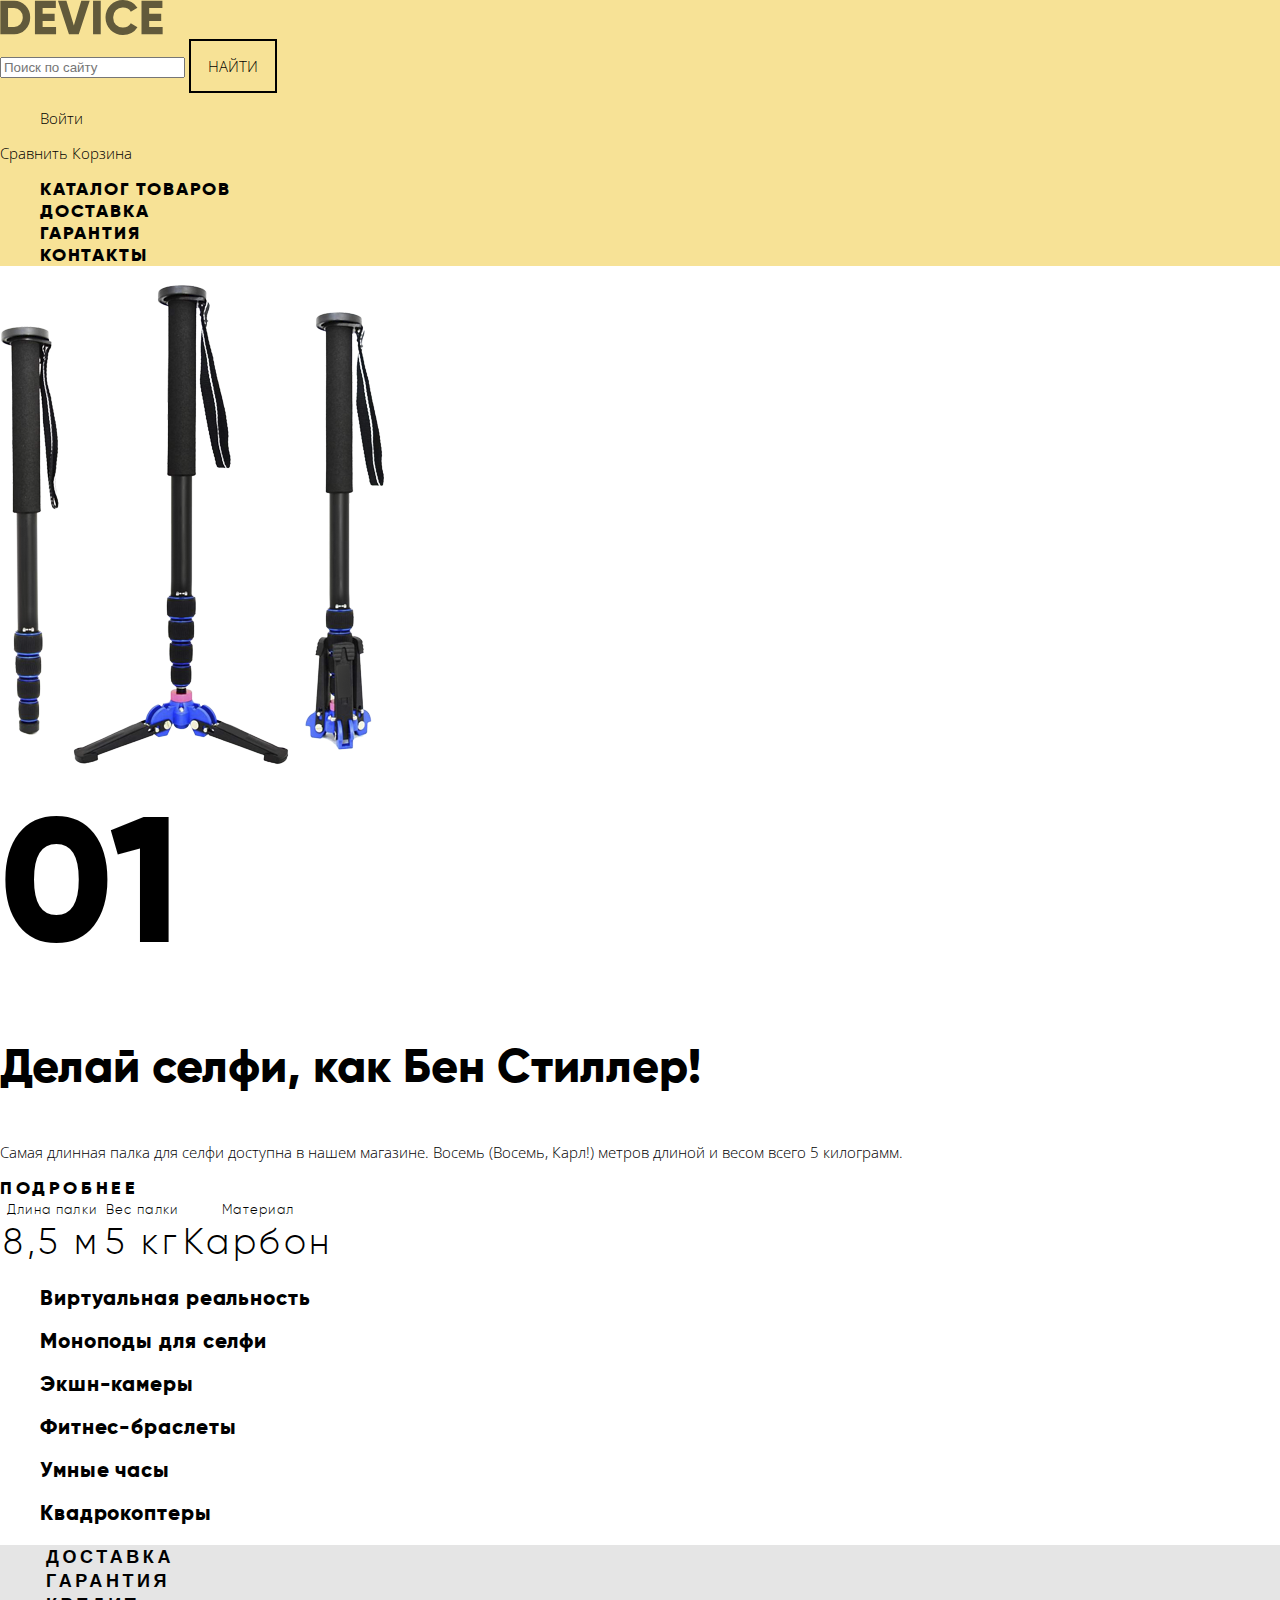
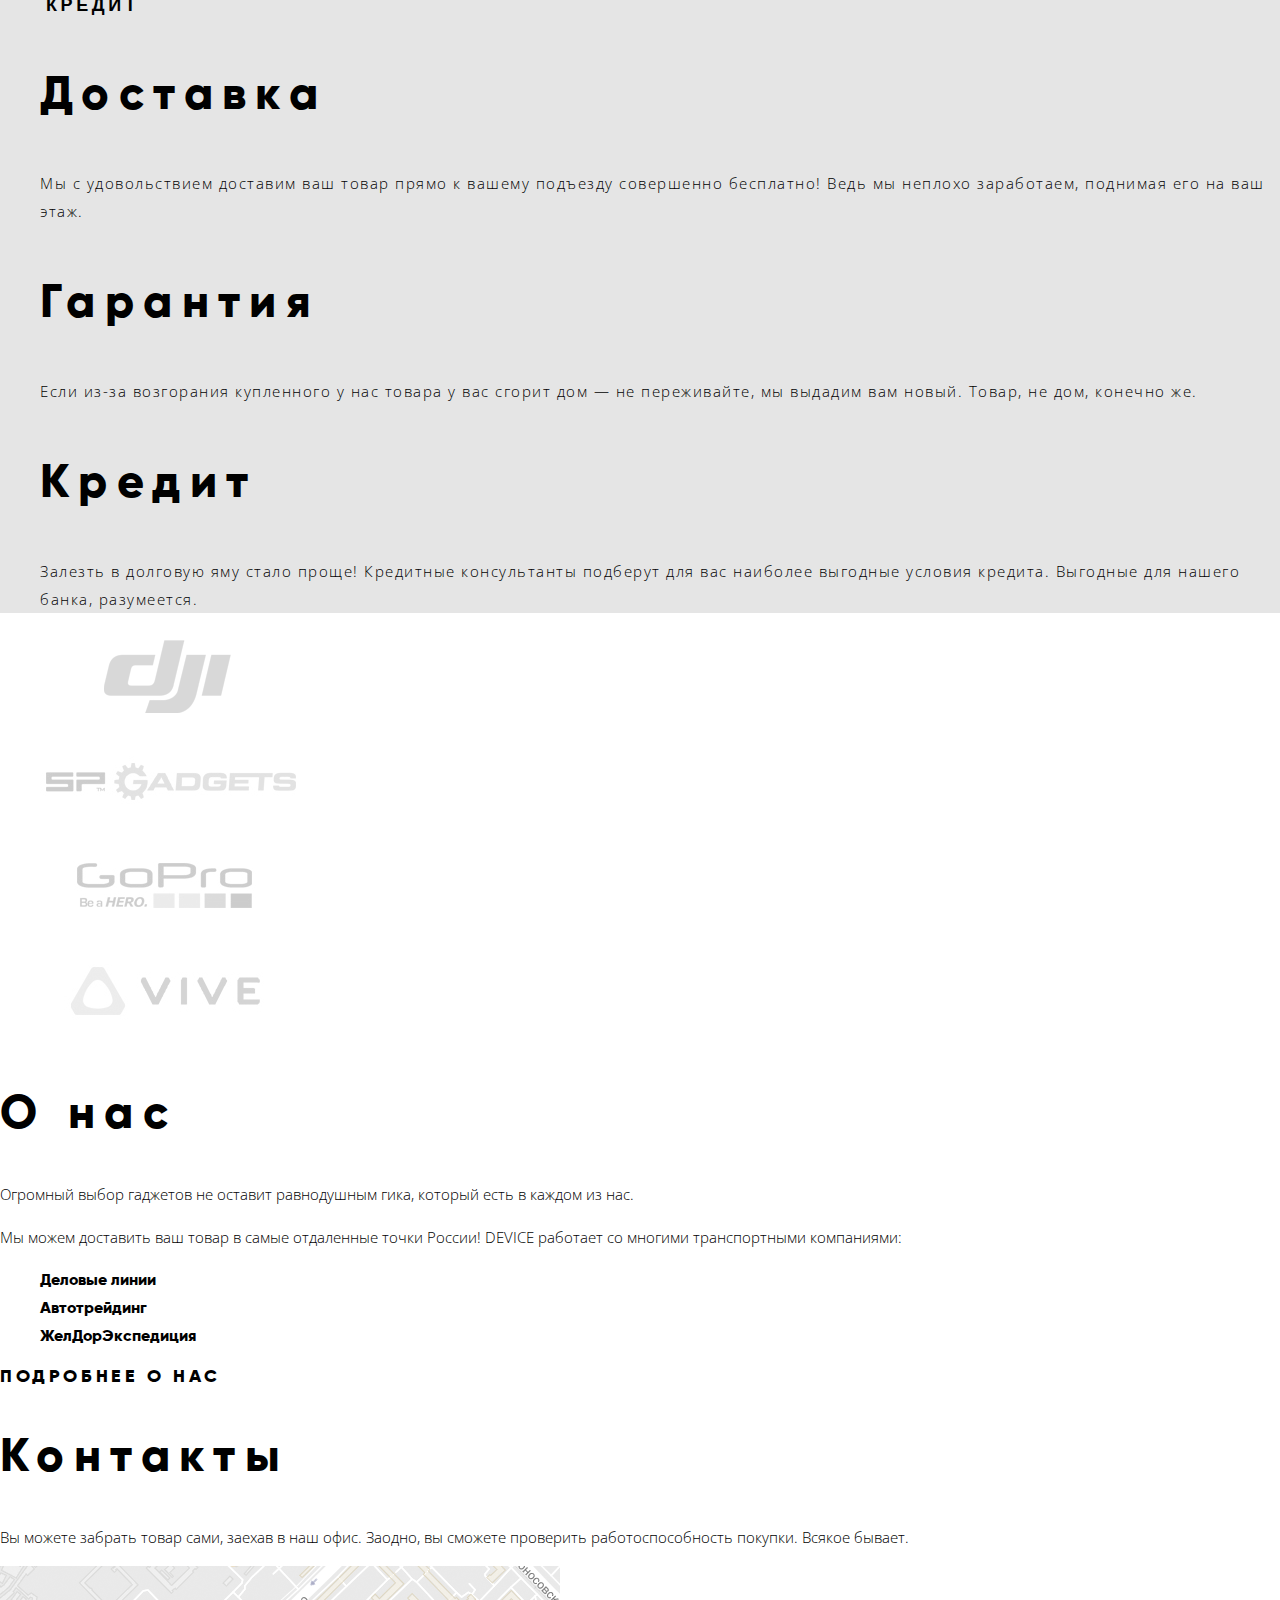
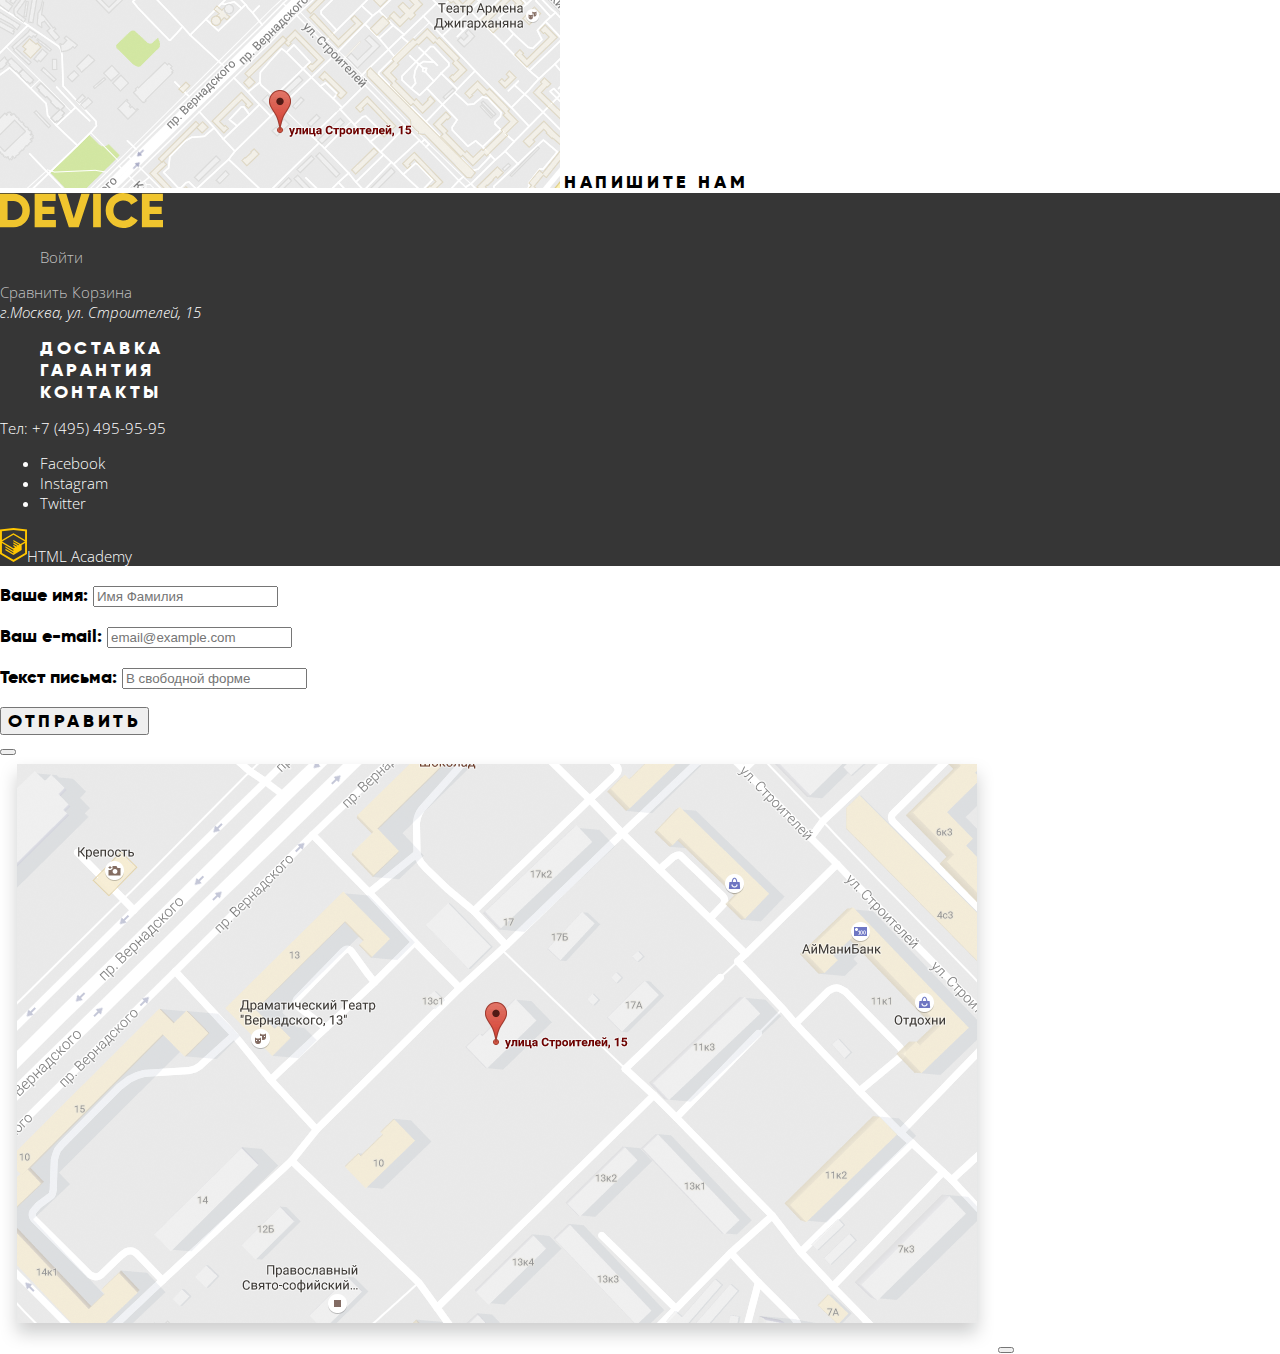
==== commit 7ee3595f: "Базовая стилизация проекта" ====
--- a/index.html
+++ b/index.html
@@ -2,21 +2,23 @@
 <html lang="ru">
   <head>
     <meta charset="utf-8">
+    <link href="https://fonts.googleapis.com/css2?family=Open+Sans:wght@300;400;800&display=swap" rel="stylesheet">
     <title>Интернет-магазин «Девайс»</title>
+    <link href="normalize.css" rel="stylesheet">
     <link rel="stylesheet" type="text/css" href="css/styles.css">
   </head>
 
   <body>
     <header class="page-header">
-      <a href="#" class="header-logo">
-        <img src="img/device-logo.svg" alt="Логотип интернет-магазина Device" width="163" height="35">
+      <a href="#">
+        <img src="img/device-logo.svg" class="header-logo" alt="Логотип интернет-магазина Device" width="163" height="35">
       </a>
 
       <div class="header-top">
         <form action="https://echo.htmlacademy.ru" method="get" class="search-form">
           <label for="header-search" class="visually-hidden">Поиск по сайту</label>
           <input type="text" name="search" id="header-search" placeholder="Поиск по сайту">
-          <button type="submit">Найти</button>
+          <button type="submit" class="search-button"><span>Найти</span></button>
         </form>
 
         <div class="header-inner-wrapper">
@@ -52,19 +54,19 @@
       <h1 class="visually-hidden">Интернет-магазин «Device»</h1>
 
       <section class="showcase">
-        <h2>Промо-предложения</h2>
+        <h2 class="visually-hidden">Промо-предложения</h2>
         <!--Slider -->
-        <div class="slide-1 slide--active">
+        <div class="slide slide-1 slide--active">
           <div class="slider-wrapper">
             <img src="img/slider-1.png" alt="Самая длинная палка для селфи" class="slider-img" width="384" height="486">
           </div>
           <div class="slider-wrapper">
-            <span>01</span>
+            <span class="slide-number">01</span>
             <h3 class="visually-hidden">Селфи-палка</h3>
-            <p>Делай селфи, как Бен Стиллер!</p>
-            <p>Самая длинная палка для селфи доступна в нашем магазине. Восемь (Восемь, Карл!) метров длиной и весом всего 5 килограмм.</p>
-            <a href="#">Подробнее</a>
-            <table>
+            <p class="title slide-title">Делай селфи, как Бен Стиллер!</p>
+            <p class="slide-desciption">Самая длинная палка для селфи доступна в нашем магазине. Восемь (Восемь, Карл!) метров длиной и весом всего 5 килограмм.</p>
+            <a href="#" class="button">Подробнее</a>
+            <table class="product-data">
               <tr>
                 <th>Длина палки</th>
                 <th>Вес палки</th>
@@ -78,17 +80,17 @@
             </table>
           </div>
         </div>
-
-        <div class="slide-2 slide--inactive">
+<!--
+        <div class="slide slide-2 slide--inactive">
           <div class="slider-wrapper">
             <img src="img/slider-2.png" alt="Мотивирующий фитнес-браслет" class="slider-img" width="345" height="485">
           </div>
           <div class="slider-wrapper">
             <span>02</span>
             <h3 class="visually-hidden">Мотивирующий фитнес-браслет</h3>
-            <p>Худеем правильно!</p>
-            <p>Мотивирующие фитнес-браслеты помогут найти в себе силы не пропускать занятия и соблюдать диету.</p>
-            <a href="#">Подробнее</a>
+            <p class="title slide-title">Худеем правильно!</p>
+            <p class="slide-desciption">Мотивирующие фитнес-браслеты помогут найти в себе силы не пропускать занятия и соблюдать диету.</p>
+            <a href="#" class="button">Подробнее</a>
             <table>
               <tr>
                 <th>Без подзарядки</th>
@@ -100,16 +102,16 @@
           </div>
         </div>
 
-        <div class="slide-3 slide--inactive">
+        <div class="slide slide-3 slide--inactive">
           <div class="slider-wrapper">
             <img src="img/slider-3.png" alt="Квадрокоптер с мощным лазером" class="slider-img" width="526" height="334">
           </div>
           <div class="slider-wrapper">
             <span>03</span>
             <h3 class="visually-hidden">Квадрокоптер с мощным лазером</h3>
-            <p>Порхает как бабочка, жалит как пчела!</p>
-            <p>Этот обычный, на первый взгляд, квадрокоптер оснащен мощным лазером, замаскированным под стандартную камеру.</p>
-            <a href="#">Подробнее</a>
+            <p class="title slide-title">Порхает как бабочка, жалит как пчела!</p>
+            <p class="slide-desciption">Этот обычный, на первый взгляд, квадрокоптер оснащен мощным лазером, замаскированным под стандартную камеру.</p>
+            <a href="#" class="button">Подробнее</a>
             <table>
               <tr>
                 <th>Дальность полета</th>
@@ -128,29 +130,30 @@
           <button>Второй слайд</button>
           <button>Третий слайд</button>
         </div>
-      </section>
-
+
+-->
+      </section>
     <!--Категории товаров -->
       <section class="product-categories">
-        <h2>Категории товаров</h2>
+        <h2 class="visually-hidden">Категории товаров</h2>
         <ul>
           <li>
-            <a href="#"><h3>Виртуальная реальность</h3></a>
-          </li>
-          <li>
-            <a href="#"><h3>Моноподы для селфи</h3></a>
-          </li>
-          <li>
-            <a href="#"><h3>Экшн-камеры</h3></a>
-          </li>
-          <li>
-            <a href="#"><h3>Фитнес-браслеты</h3></a>
-          </li>
-          <li>
-            <a href="#"><h3>Умные часы</h3></a>
-          </li>
-          <li>
-            <a href="#"><h3>Квадрокоптеры</h3></a>
+            <a href="#"><h3 class="title">Виртуальная реальность</h3></a>
+          </li>
+          <li>
+            <a href="#"><h3 class="title">Моноподы для селфи</h3></a>
+          </li>
+          <li>
+            <a href="#"><h3 class="title">Экшн-камеры</h3></a>
+          </li>
+          <li>
+            <a href="#"><h3 class="title">Фитнес-браслеты</h3></a>
+          </li>
+          <li>
+            <a href="#"><h3 class="title">Умные часы</h3></a>
+          </li>
+          <li>
+            <a href="#"><h3 class="title">Квадрокоптеры</h3></a>
           </li>
         </ul>
       </section>
@@ -161,22 +164,22 @@
         <h2 class="visually-hidden">Наши услуги</h2>
 
         <ul class="services-list">
-          <li><button type="button">Доставка</button></li>
-          <li><button type="button">Гарантия</button></li>
-          <li><button type="button">Кредит</button></li>
+          <li><button type="button" class="services-button">Доставка</button></li>
+          <li><button type="button" class="services-button">Гарантия</button></li>
+          <li><button type="button" class="services-button">Кредит</button></li>
         </ul>
 
         <ul class="services-desc">
           <li class="services-slide-1">
-            <h3>Доставка</h3>
+            <h3 class="title services-title">Доставка</h3>
             <p>Мы с удовольствием доставим ваш товар прямо к вашему подъезду совершенно бесплатно! Ведь мы неплохо заработаем, поднимая его на ваш этаж.</p>
           </li>
           <li class="services-slide-2">
-            <h3>Гарантия</h3>
+            <h3 class="title services-title">Гарантия</h3>
             <p>Если из-за возгорания купленного у нас товара у вас сгорит дом — не переживайте, мы выдадим вам новый. Товар, не дом, конечно же.</p>
           </li>
           <li class="services-slide-3">
-            <h3>Кредит</h3>
+            <h3 class="title services-title">Кредит</h3>
             <p>Залезть в долговую яму стало проще! Кредитные консультанты подберут для вас наиболее выгодные условия кредита. Выгодные для нашего банка, разумеется.</p>
           </li>
         </ul>
@@ -206,7 +209,7 @@
     <!-- О нас и Контакты-->
       <div>
         <section class="about-us">
-          <h2>О нас</h2>
+          <h2 class="title">О нас</h2>
           <p>Огромный выбор гаджетов не оставит равнодушным гика, который есть в каждом из нас.</p>
           <p>Мы можем доставить ваш товар в самые отдаленные точки России! DEVICE работает со многими транспортными компаниями:</p>
           <ul>
@@ -214,22 +217,22 @@
             <li>Автотрейдинг</li>
             <li>ЖелДорЭкспедиция</li>
           </ul>
-          <a href="#">Подробнее о нас</a>
+          <a href="#" class="button">Подробнее о нас</a>
         </section>
 
         <section class="contacts">
-          <h2>Контакты</h2>
+          <h2 class="title">Контакты</h2>
           <p>Вы можете забрать товар сами, заехав в наш офис. Заодно, вы сможете проверить работоспособность покупки. Всякое бывает.</p>
           <img src="img/map.png" alt="Адрес: ул.Строителей, 15" width="560" height="222">
-          <a href="#">Напишите нам</a>
+          <a href="#" class="button">Напишите нам</a>
         </section>
       </div>
     </main>
 
     <footer class="main-footer">
       <div class="footer-wrapper">
-        <img src="img/e-logo.svg" alt="Логотип магазина Device" width="163" height="35">
-        <div>
+        <img src="img/logo-yellow.svg" alt="Логотип магазина Device" width="163" height="35" class="footer-logo">
+        <div class="footer-top">
           <ul class="sign-in">
             <li><a href="#">Войти</a></li>
           </ul>
@@ -241,7 +244,7 @@
       <div class="footer-wrapper">
         <address>г.Москва, ул. Строителей, 15</address>
 
-        <ul>
+        <ul class="footer-nav">
           <li><a href="#">Доставка</a></li>
           <li><a href="#">Гарантия</a></li>
           <li><a href="#">Контакты</a></li>
@@ -257,7 +260,7 @@
           <li class="Tw"><a href="#">Twitter</a></li>
         </ul>
 
-        <a href="https://htmlacademy.ru/intensive/htmlcss"><img src="img/academy-logo.svg" alt="Логотип HTML Academy" width="27" height="34">HTML Academy</a>
+        <a href="https://htmlacademy.ru/intensive/htmlcss" class="footer-academy"><img src="img/academy-logo.svg" alt="Логотип HTML Academy" width="27" height="34">HTML Academy</a>
       </div>
     </footer>
 
@@ -278,14 +281,14 @@
           <input type="text" name="message" id="contact-us-message" placeholder="В свободной форме">
         </p>
 
-        <button type="submit">Отправить</button>
+        <button type="submit" class="button">Отправить</button>
       </form>
       <button type="button"><span class="visually-hidden">Закрыть</span></button>
     </div>
 
     <div class="map-popup">
       <img src="img/map-big.png" alt="Наш офис находится по адресу: ул.Строителей, 15" width="994" height="593">
-      <button type="button"><span class="visually-hidden">Закрыть</span></button>
+      <button type="button" class="button"><span class="visually-hidden">Закрыть</span></button>
     </div>
   </body>
 </html>
--- a/css/styles.css
+++ b/css/styles.css
@@ -1,3 +1,63 @@
+/*Variables */
+:root {
+  --basic-black: #000000;
+  --basic-dark: #363636;
+  --basic-grey: #464646;
+  --basic-half-grey: #7E7E7E;
+  --basic-grey-light: #E5E5E5;
+  --basic-white: #FFFFFF;
+
+  --special-yellow-dark: #F0C52E;
+  --special-yellow-light: #F7E296;
+  --special-green: #91C92F;
+  --special-pink: #F6DADA;
+}
+/* font-family: 'Open Sans', sans-serif; */
+@font-face {
+    font-family: "Gilroy";
+    src: local("Gilroy Light"),
+         local("Gilroy-Light"),
+         url("../fonts/gilroylight.woff2") format("woff2"),
+         url("../fonts/gilroylight.woff") format("woff");
+    font-weight: 300;
+    font-style: normal;
+}
+
+@font-face {
+    font-family: "Gilroy";
+    src: local("Gilroy ExtraBold"),
+         local("Gilroy-ExtraBold"),
+         url("../fonts/gilroyextrabold.woff2") format("woff2"),
+         url("../fonts/gilroyextrabold.woff") format("woff");
+    font-weight: 800;
+    font-style: normal;
+}
+
+/* ---- General ---- */
+
+body {
+  min-width: 1180px;
+  margin: 0;
+  padding: 0;
+
+  font-family: "Open Sans", Arial, sans-serif;
+  font-size: 15px;
+  font-weight: 300;
+  color: var(--basic-black);
+
+  background-color: var(--basic-white);
+}
+
+a {
+  text-decoration: none;
+  color: var(--basic-black);
+}
+
+img {
+  max-width: 100%;
+  height: auto;
+}
+
 .visually-hidden {
     position: absolute;
     width: 1px;
@@ -8,3 +68,420 @@
     clip: rect(0 0 0 0);
     overflow: hidden;
   }
+
+  .main-navigation,
+  .footer-nav,
+  .catalogue-nav,
+  .title,
+  .button,
+  .filters legend,
+  .contact-us-popup {
+     font-family: "Gilroy", Arial, sans-serif;
+     font-weight: 800;
+  }
+
+.button {
+  font-size: 18px;
+  line-height: 22px;
+  letter-spacing: 0.2em;
+  text-transform: uppercase;
+}
+
+.button:hover {
+  background-color: var(--special-yellow-dark);
+}
+
+.button:active {
+  background-color: var(--special-yellow-dark);
+  opacity: 0.3;
+}
+  /* ---- Header ---- */
+
+header {
+  background-color: var(--special-yellow-light);
+}
+
+.header-logo:hover {
+  opacity: 0.6;
+}
+.header-logo:active {
+  opacity: 0.3;
+}
+
+.search-button {
+  padding: 15px 17px;
+  border: 2px solid var(--basic-black);
+
+  background-color: transparent;
+}
+
+.search-button:hover {
+  background-color: var(--basic-black);
+}
+
+.search-button:hover {
+  color: var(--basic-white);
+}
+
+.search-button:active span{
+  opacity: 0.3;
+}
+
+.search-button span {
+
+  font-family: 'Open Sans', 'Arial', sans-serif;
+  font-weight: 300;
+  font-size: 15px;
+  line-height: 20px;
+  text-transform: uppercase;
+}
+
+.header-inner-wrapper {
+  line-height: 20px;
+}
+
+.header-inner-wrapper a:hover {
+  opacity: 0.6;
+}
+
+.header-inner-wrapper a:active {
+  opacity: 0.3;
+}
+
+.header-inner-wrapper li {
+  list-style: none;
+}
+
+.main-navigation li {
+  list-style: none;
+
+  font-size: 18px;
+  letter-spacing: 0.1em;
+  text-transform: uppercase;
+}
+
+.main-navigation li:hover {
+  opacity: 0.6;
+}
+
+.main-navigation li:active {
+  opacity: 0.3;
+}
+
+  /* ---- Main ---- */
+.slide-number {
+  font-family: "Gilroy", Arial, sans-serif;
+  font-style: normal;
+  font-weight: 800;
+  font-size: 179px;
+  line-height: 219px;
+  text-transform: uppercase;
+  /*пока черный для удобства*/
+}
+
+.slide-title {
+  font-size: 47px;
+  line-height: 58px;
+}
+
+.slide-description {
+  line-height: 20px;
+}
+
+.product-data th {
+  font-family: "Gilroy", Arial, sans-serif;
+  font-weight: 300;
+  font-size: 13px;
+  line-height: 15px;
+  letter-spacing: 0.1em;
+}
+
+.product-data tr {
+  font-family: "Gilroy", Arial, sans-serif;
+  font-weight: 300;
+  font-size: 36px;
+  line-height: 42px;
+  letter-spacing: 0.1em;
+}
+
+.product-categories li {
+  list-style: none;
+  font-size: 18px;
+  line-height: 22px;
+  letter-spacing: 0.05em;
+}
+
+.services {
+  background-color: var(--basic-grey-light);
+}
+.services li {
+  list-style: none;
+}
+
+.services-button {
+  border: 0;
+  background-color: transparent;
+  font-weight: 800;
+  font-size: 18px;
+  line-height: 22px;
+
+  letter-spacing: 0.2em;
+  text-transform: uppercase;
+}
+
+.services-title {
+  font-size: 47px;
+  line-height: 58px;
+  letter-spacing: 0.2em;
+}
+
+.services-desc p {
+  line-height: 28px;
+  letter-spacing: 0.1em;
+}
+
+.featured-brands li {
+  list-style: none;
+}
+
+.about-us h2 {
+  font-size: 47px;
+  line-height: 58px;
+  letter-spacing: 0.2em;
+}
+
+.about-us p {
+  line-height: 28px;
+}
+.about-us li {
+  list-style: none;
+
+  font-family: "Gilroy", Arial, sans-serif;
+  font-weight: 800;
+  font-size: 16px;
+  line-height: 28px;
+}
+
+.contacts h2 {
+  font-size: 47px;
+  line-height: 58px;
+  letter-spacing: 0.2em;
+}
+
+.contacts p {
+  line-height: 28px;
+}
+
+.contact-us-popup {
+  font-size: 18px;
+  line-height: 22px;
+}
+/* ---- Catalogue ---- */
+
+.page-title {
+  font-family: "Gilroy", Arial, sans-serif;
+  font-style: normal;
+  font-weight: 800;
+  font-size: 47px;
+  line-height: 58px;
+}
+
+.catalogue-top-nav li {
+  list-style: none;
+  font-size: 14px;
+  line-height: 19px;
+  opacity: 0.3;
+}
+
+.catalogue-top-nav li:hover {
+  opacity: 0.6;
+}
+
+.catalogue-top-nav li:active {
+  opacity: 0.1;
+}
+
+.filters h2 {
+  background-color: #DCDCDC;
+  font-size: 16px;
+  line-height: 20px;
+  letter-spacing: 0.1em;
+  text-transform: uppercase;
+}
+
+.filters {
+  background-color: var(--basic-grey-light);
+}
+
+.filters legend {
+  font-size: 14px;
+  line-height: 17px;
+  letter-spacing: 0.1em;
+}
+
+.filters label {
+  font-size: 14px;
+  line-height: 19px;
+}
+
+.sorting {
+  background-color: var(--basic-grey-light);
+}
+
+.sorting p {
+  font-size: 16px;
+  line-height: 20px;
+  letter-spacing: 0.1em;
+  text-transform: uppercase;
+}
+
+.sorting a {
+  font-size: 14px;
+  line-height: 19px;
+}
+.sorting a:hover {
+  opacity: 0.6;
+}
+
+.sorting a:active {
+  opacity: 0.3;
+}
+
+.sorting li {
+  list-style: none;
+}
+
+.catalogue-list li {
+  list-style: none;
+}
+
+.catalogue-list h3 {
+  font-size: 18px;
+  line-height: 22px;
+  letter-spacing: 0.05em;
+}
+
+.catalogue-price {
+  font-size: 16px;
+  line-height: 18px;
+  letter-spacing: 0.05em;
+}
+
+.catalogue-compare {
+  font-size: 13px;
+  line-height: 18px;
+  letter-spacing: 0.1em;
+  opacity: 0.5;
+}
+
+.catalogue-compare:hover {
+  opacity: 1;
+}
+
+.catalogue-compare:active {
+  opacity: 0.3;
+}
+
+.catalogue-nav {
+  background-color: #EBEBEB;
+}
+
+.catalogue-nav a {
+  font-size: 16px;
+  line-height: 20px;
+  letter-spacing: 0.1em;
+  text-transform: uppercase;
+}
+
+.catalogue-nav li {
+  list-style: none;
+}
+
+.catalogue-nav-direction:hover {
+  background-color: #D9D9D9;
+}
+
+.catalogue-nav-direction:active {
+  opacity: 0.3;
+}
+
+.page-number {
+  opacity: 0.3;
+}
+
+.page-number:hover {
+  opacity: 0.6;
+}
+
+.page-number:active {
+  opacity: 1;
+}
+
+.page-current,
+.page-current:hover,
+.page-current:active {
+  color: var(--basic-black);
+  opacity: 1;
+}
+
+/* ---- Footer ---- */
+
+  footer {
+    background-color: var(--basic-dark);
+    color: var(--basic-white);
+  }
+
+  footer a {
+    color: var(--basic-white);
+  }
+
+  .footer-logo:hover {
+    opacity: 0.6;
+  }
+
+  .footer-logo:active {
+    opacity: 0.3;
+  }
+
+  .footer-top li {
+    list-style: none;
+  }
+
+  .footer-top a {
+    list-style: none;
+    line-height: 20px;
+    color: rgba(255, 255, 255, 0.7);
+  }
+
+.footer-top a:hover {
+      color: rgba(255, 255, 255, 1);
+}
+
+.footer-top a:active {
+      color: rgba(255, 255, 255, 0.3);
+}
+
+.footer-nav li {
+  list-style: none;
+
+  font-size: 18px;
+  line-height: 22px;
+  letter-spacing: 0.2em;
+  text-transform: uppercase;
+}
+
+.footer-nav li:hover {
+  opacity: 0.6;
+}
+
+.footer-nav li:active {
+  opacity: 0.3;
+}
+
+.footer-academy:hover {
+  opacity: 0.6;
+}
+
+.footer-academy:active {
+  opacity: 0.3;
+}
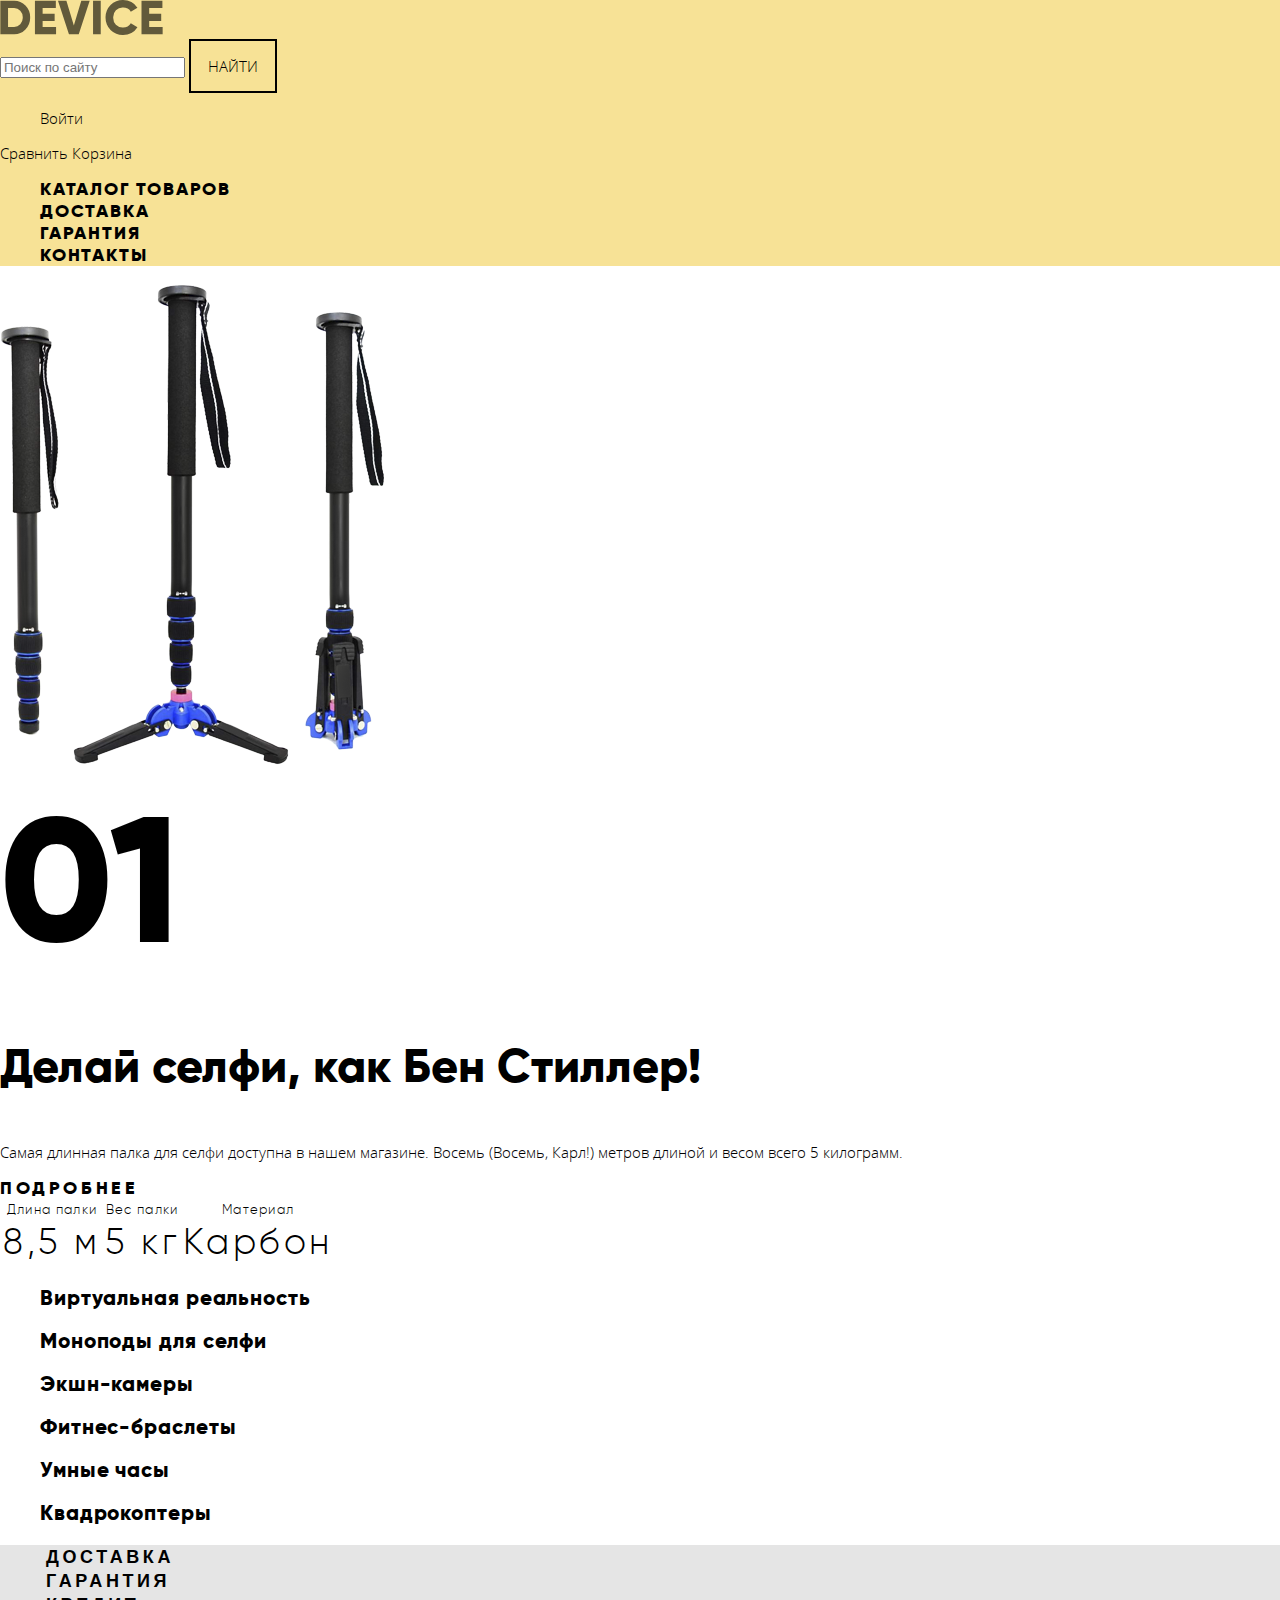
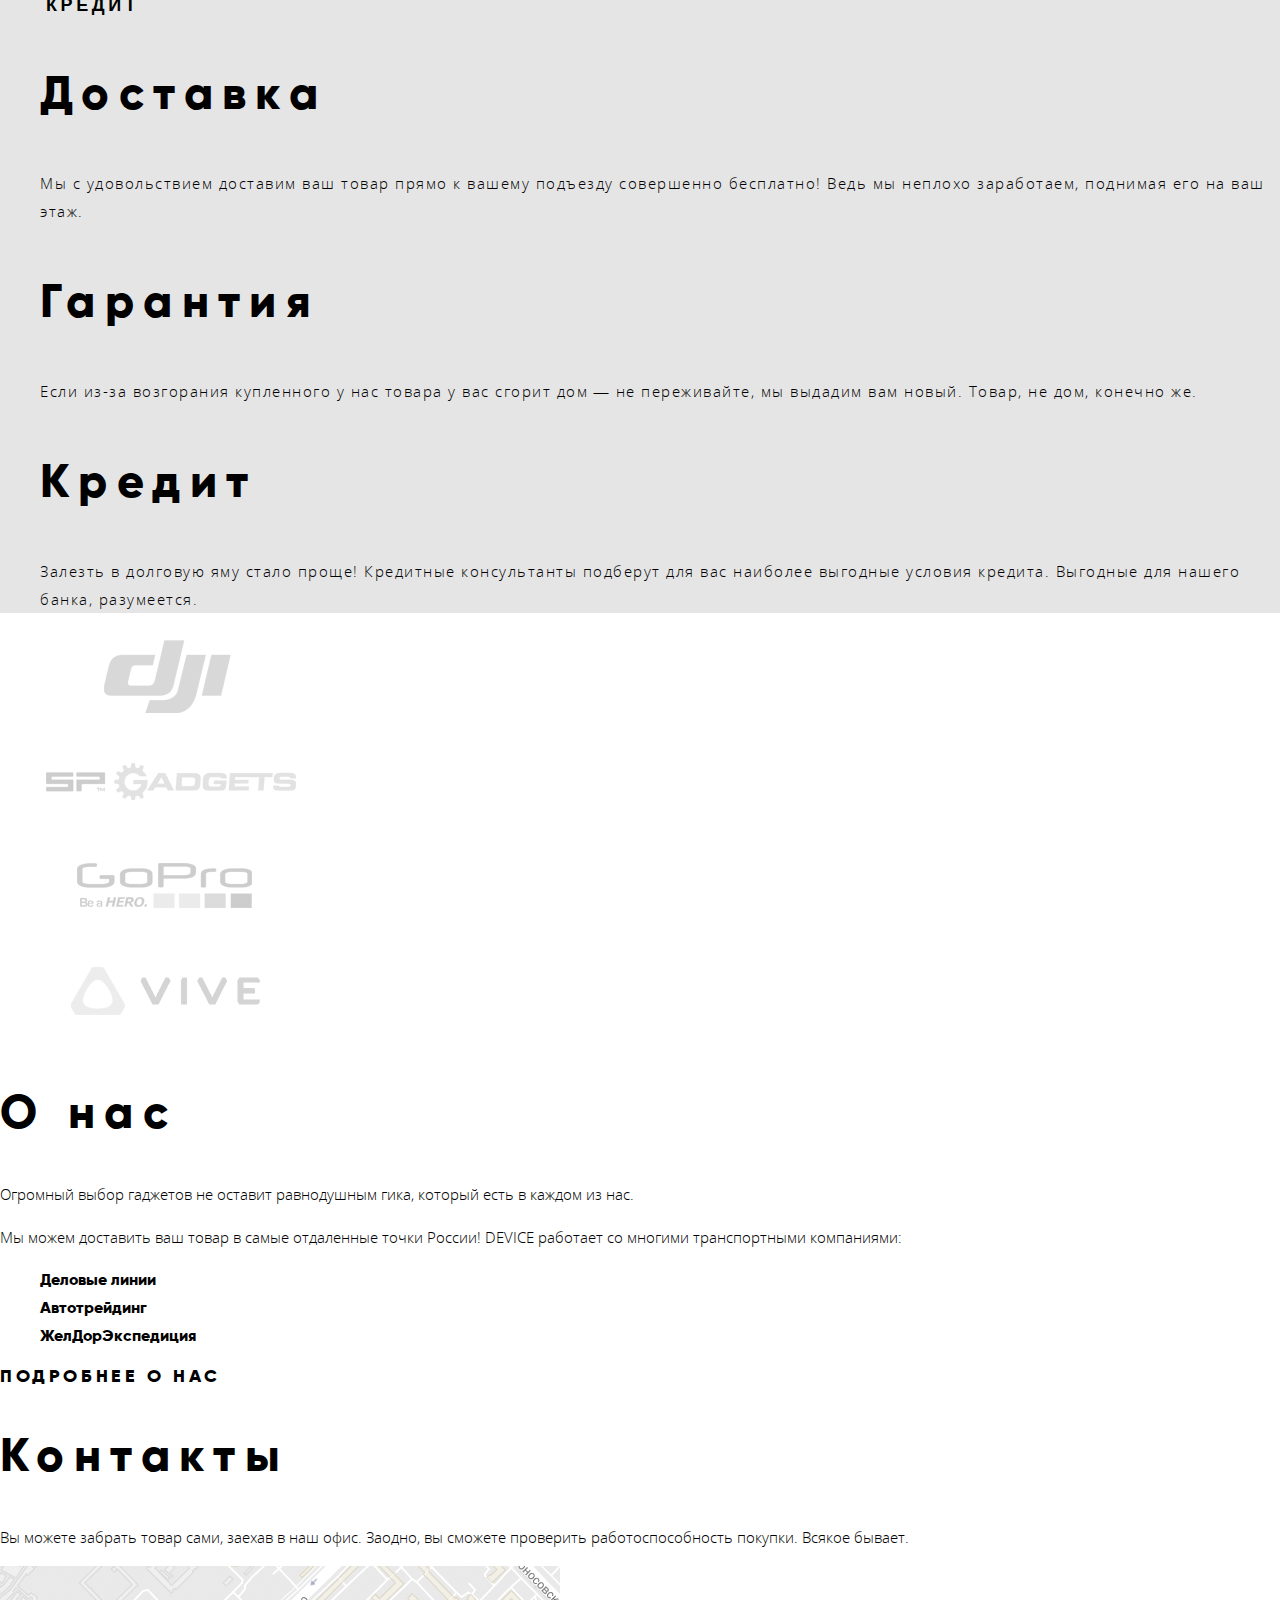
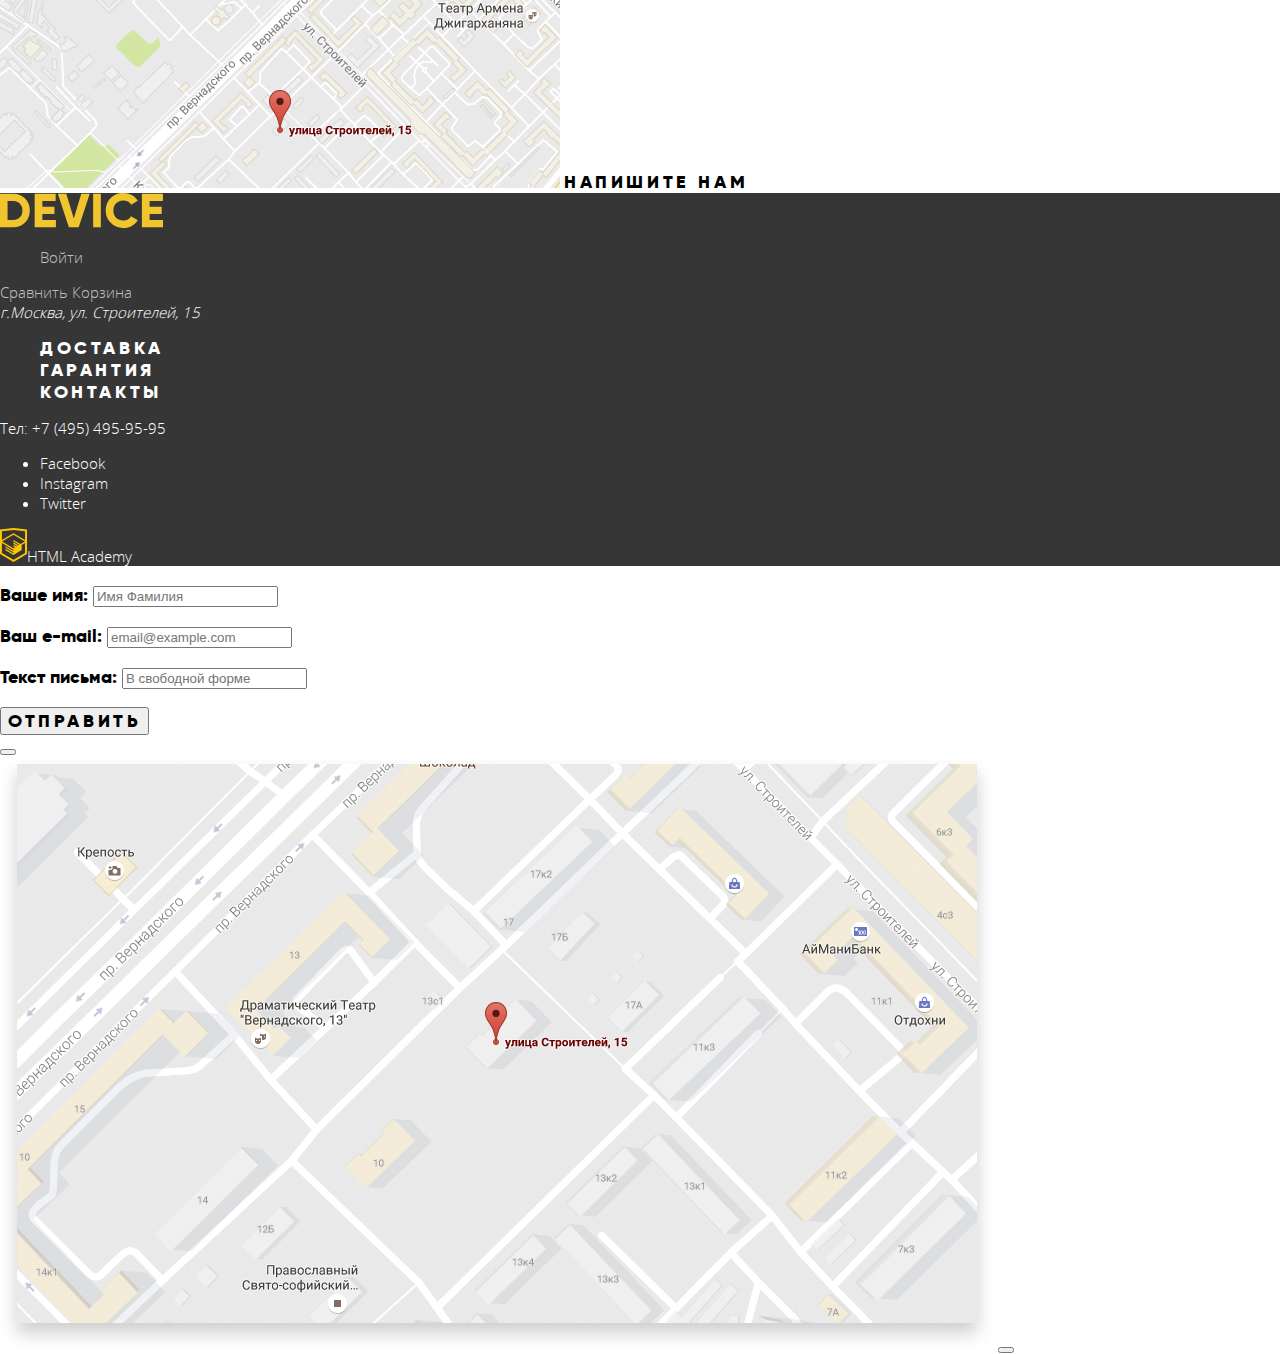
==== commit 710bc13b: "Правки базовой стилизации" ====
--- a/index.html
+++ b/index.html
@@ -2,7 +2,6 @@
 <html lang="ru">
   <head>
     <meta charset="utf-8">
-    <link href="https://fonts.googleapis.com/css2?family=Open+Sans:wght@300;400;800&display=swap" rel="stylesheet">
     <title>Интернет-магазин «Девайс»</title>
     <link href="normalize.css" rel="stylesheet">
     <link rel="stylesheet" type="text/css" href="css/styles.css">
--- a/css/styles.css
+++ b/css/styles.css
@@ -12,7 +12,7 @@
   --special-green: #91C92F;
   --special-pink: #F6DADA;
 }
-/* font-family: 'Open Sans', sans-serif; */
+
 @font-face {
     font-family: "Gilroy";
     src: local("Gilroy Light"),
@@ -31,6 +31,24 @@
          url("../fonts/gilroyextrabold.woff") format("woff");
     font-weight: 800;
     font-style: normal;
+}
+
+@font-face {
+  font-family: "Open Sans";
+  src:
+    url("../fonts/opensans.woff2") format("woff2"),
+    url("../fonts/opensans.woff") format("woff");
+  font-weight: 400;
+  font-style: normal;
+}
+
+@font-face {
+  font-family: "Open Sans";
+  src:
+    url("../fonts/opensanslight.woff2") format("woff2"),
+    url("../fonts/opensanslight.woff") format("woff");
+  font-weight: 300;
+  font-style: normal;
 }
 
 /* ---- General ---- */
@@ -81,6 +99,8 @@
   }
 
 .button {
+  font-family: "Gilroy", Arial, sans-serif;
+  font-weight: 800;
   font-size: 18px;
   line-height: 22px;
   letter-spacing: 0.2em;
@@ -152,6 +172,11 @@
   list-style: none;
 }
 
+.main-navigation {
+   font-family: "Gilroy", Arial, sans-serif;
+   font-weight: 800;
+}
+
 .main-navigation li {
   list-style: none;
 
@@ -180,6 +205,8 @@
 }
 
 .slide-title {
+  font-family: "Gilroy", Arial, sans-serif;
+  font-weight: 800;
   font-size: 47px;
   line-height: 58px;
 }
@@ -211,9 +238,16 @@
   letter-spacing: 0.05em;
 }
 
+.title {
+   font-family: "Gilroy", Arial, sans-serif;
+   font-weight: 800;
+}
+
 .services {
   background-color: var(--basic-grey-light);
 }
+
+
 .services li {
   list-style: none;
 }
@@ -273,6 +307,8 @@
 }
 
 .contact-us-popup {
+  font-family: "Gilroy", Arial, sans-serif;
+  font-weight: 800;
   font-size: 18px;
   line-height: 22px;
 }
@@ -314,6 +350,8 @@
 }
 
 .filters legend {
+  font-family: "Gilroy", Arial, sans-serif;
+  font-weight: 800;
   font-size: 14px;
   line-height: 17px;
   letter-spacing: 0.1em;
@@ -349,6 +387,11 @@
 
 .sorting li {
   list-style: none;
+}
+
+.catalogue-nav {
+   font-family: "Gilroy", Arial, sans-serif;
+   font-weight: 800;
 }
 
 .catalogue-list li {
@@ -461,6 +504,11 @@
       color: rgba(255, 255, 255, 0.3);
 }
 
+.footer-nav {
+   font-family: "Gilroy", Arial, sans-serif;
+   font-weight: 800;
+}
+
 .footer-nav li {
   list-style: none;
 
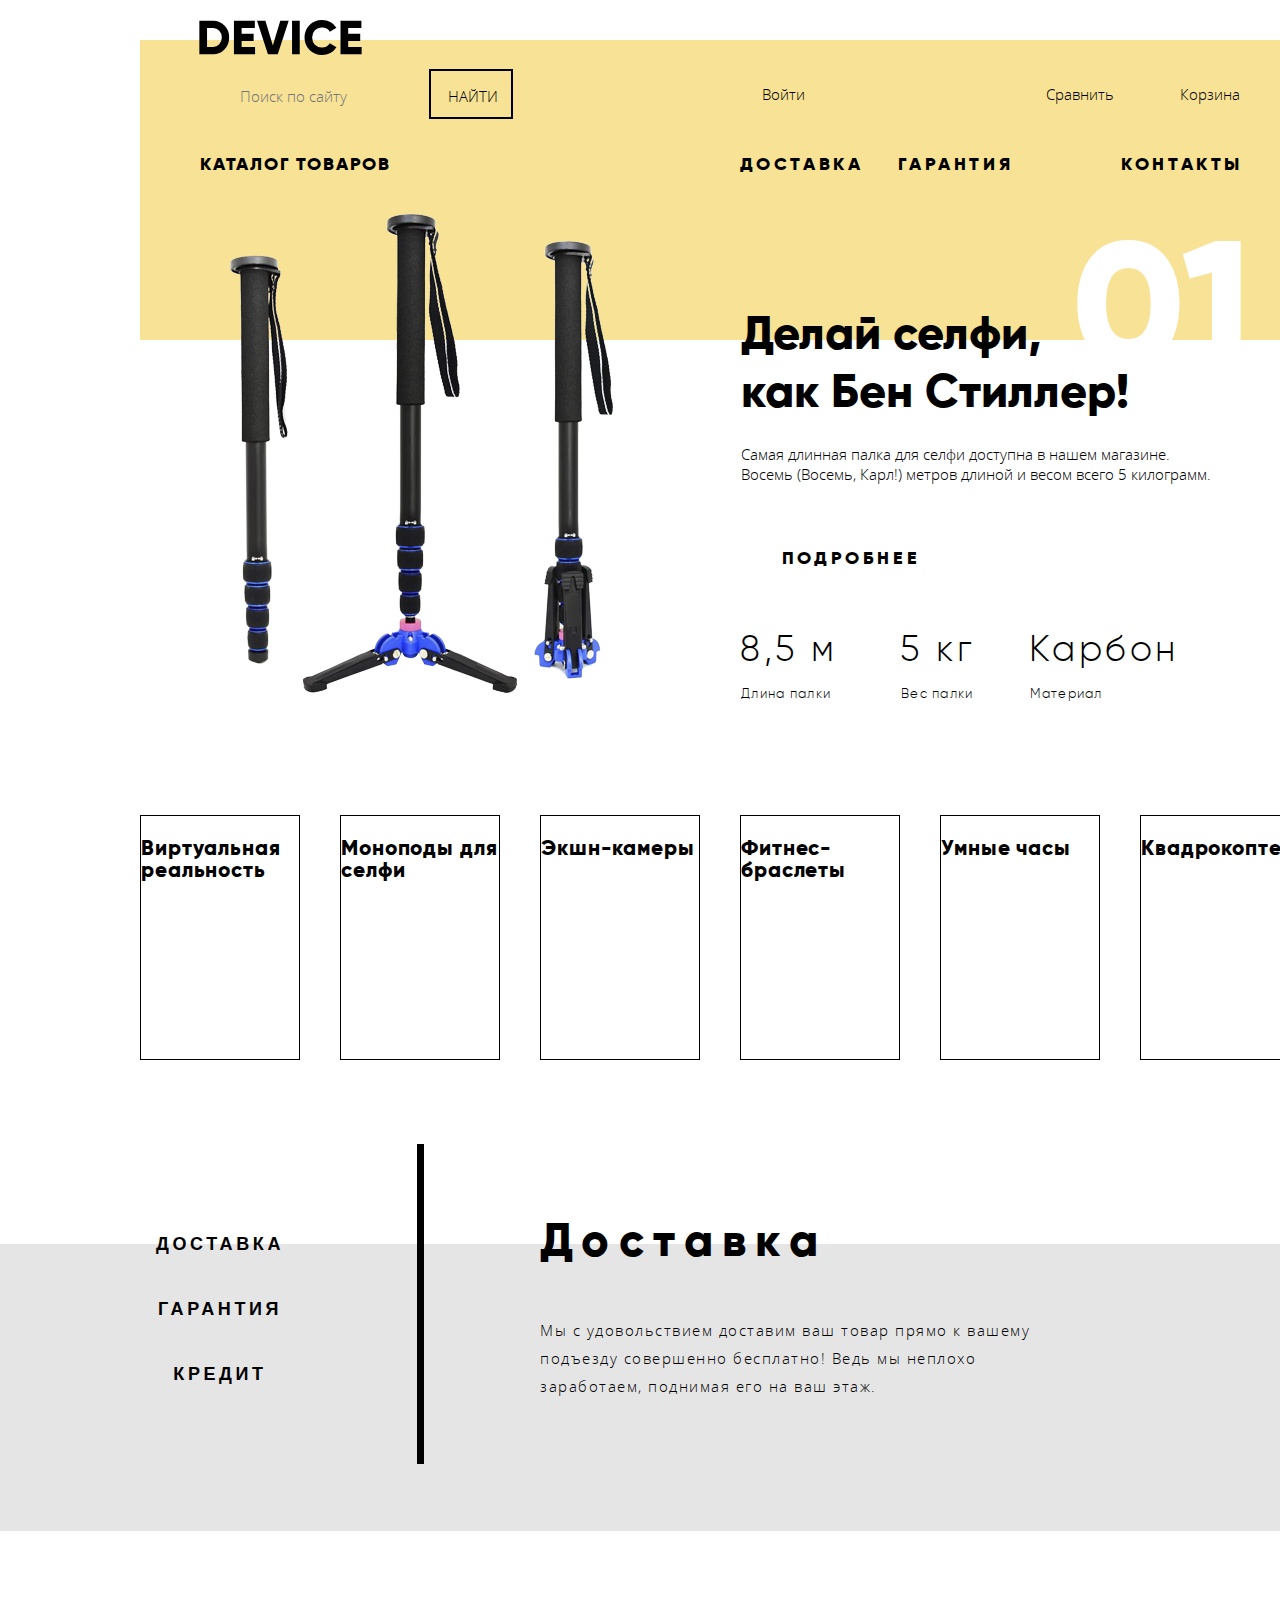
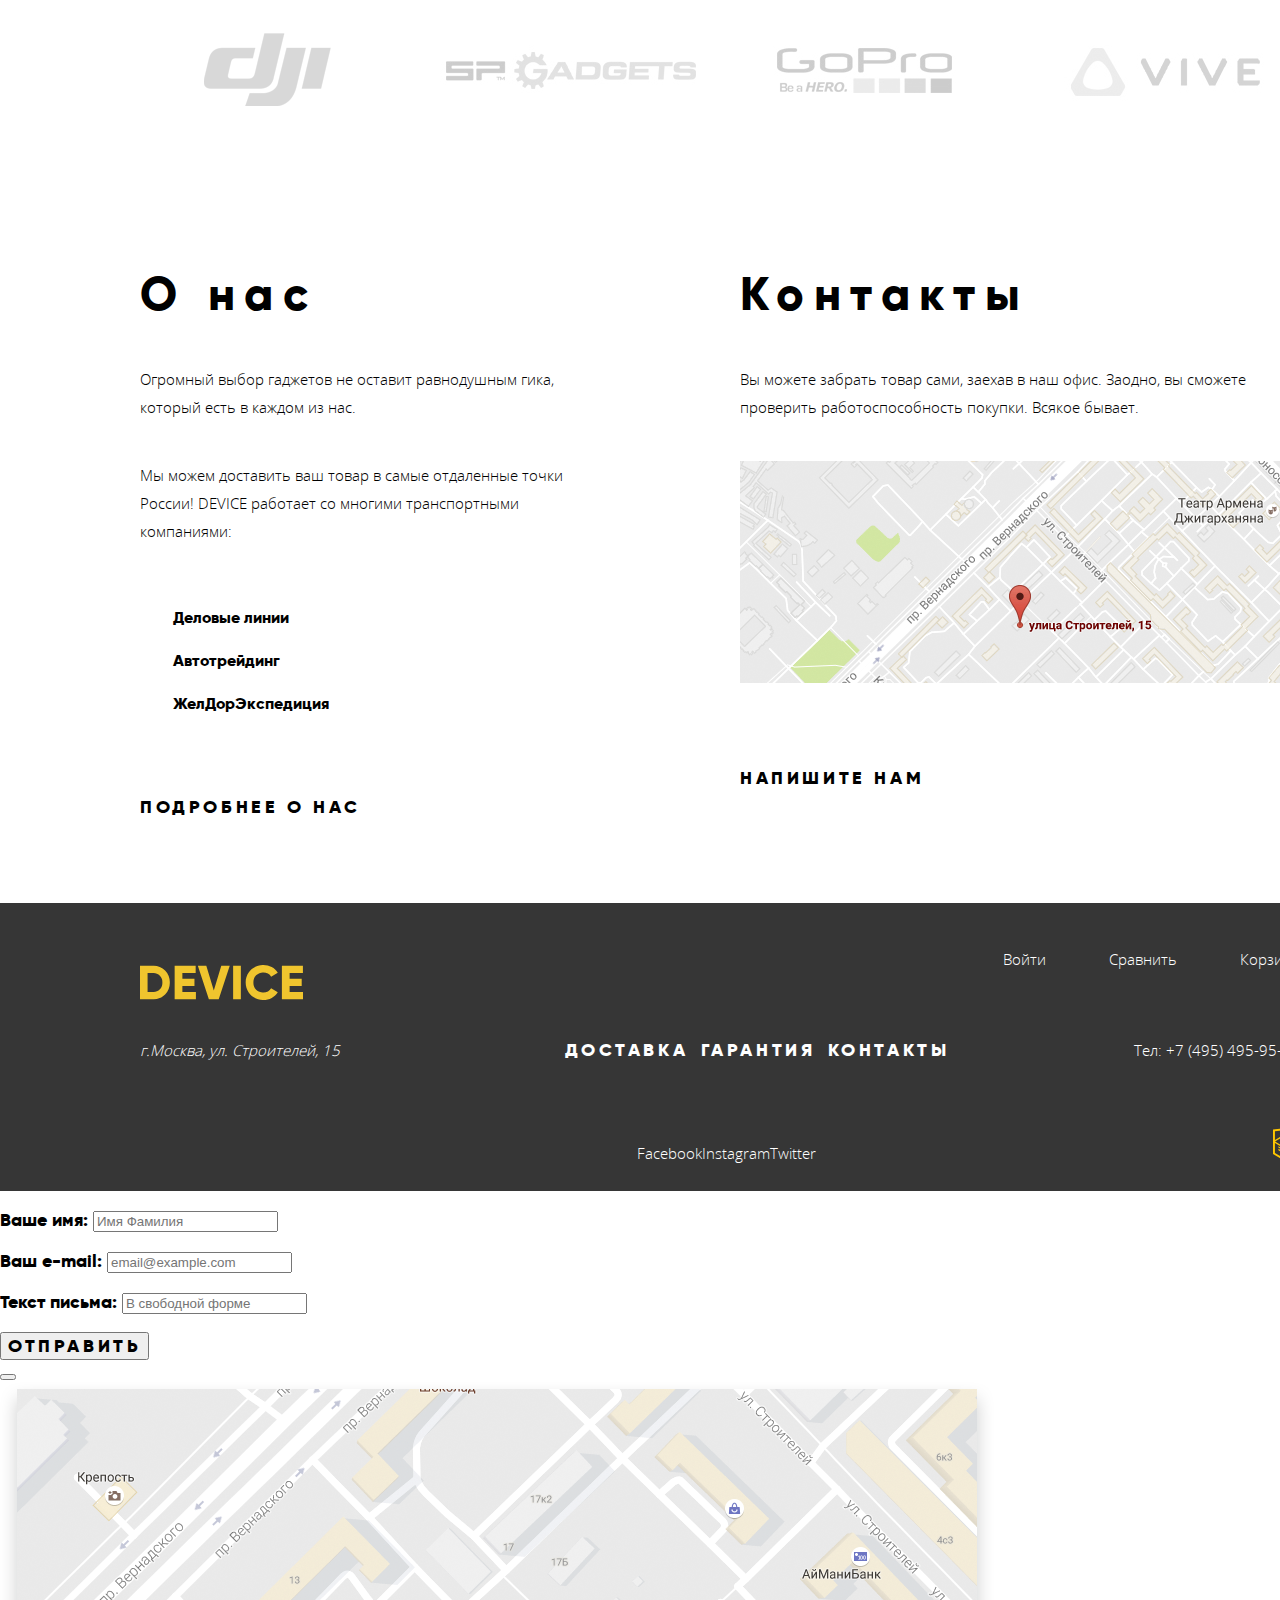
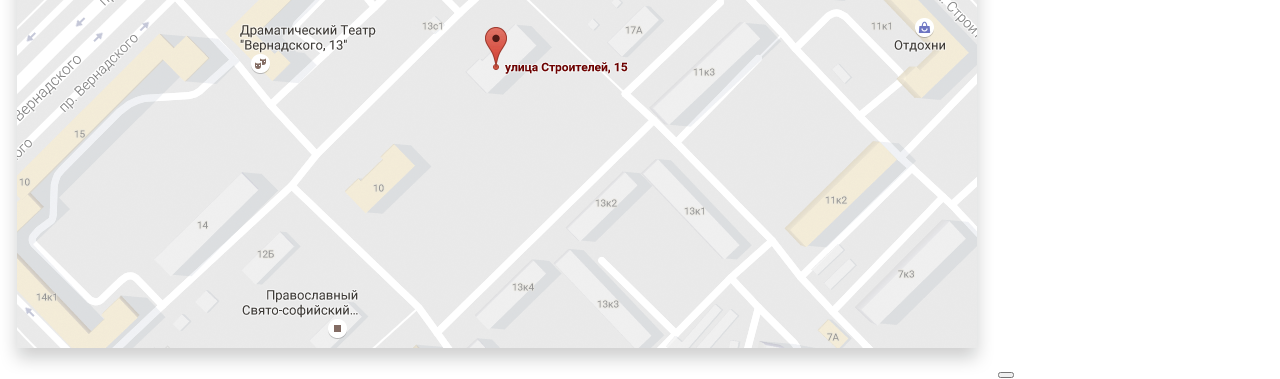
==== commit 26b9d689: "Сетки" ====
--- a/index.html
+++ b/index.html
@@ -8,7 +8,7 @@
   </head>
 
   <body>
-    <header class="page-header">
+    <header class="page-header page-wrapper">
       <a href="#">
         <img src="img/device-logo.svg" class="header-logo" alt="Логотип интернет-магазина Device" width="163" height="35">
       </a>
@@ -20,7 +20,7 @@
           <button type="submit" class="search-button"><span>Найти</span></button>
         </form>
 
-        <div class="header-inner-wrapper">
+        <div class="header-inner-wrapper page-column-right">
           <ul class="sign-in">
             <li><a href="#">Войти</a></li>
           </ul>
@@ -30,7 +30,7 @@
       </div>
 
       <nav class="main-navigation">
-        <ul>
+        <ul class="main-navigation-wrapper">
           <li class="navigation-item">
             <a href="catalogue.html">Каталог товаров</a>
             <ul class="catalogue-list visually-hidden">
@@ -52,29 +52,29 @@
     <main>
       <h1 class="visually-hidden">Интернет-магазин «Device»</h1>
 
-      <section class="showcase">
+      <section class="showcase page-wrapper">
         <h2 class="visually-hidden">Промо-предложения</h2>
         <!--Slider -->
         <div class="slide slide-1 slide--active">
           <div class="slider-wrapper">
             <img src="img/slider-1.png" alt="Самая длинная палка для селфи" class="slider-img" width="384" height="486">
           </div>
-          <div class="slider-wrapper">
+          <div class="slider-wrapper slider-wrapper-right page-column-right">
             <span class="slide-number">01</span>
             <h3 class="visually-hidden">Селфи-палка</h3>
-            <p class="title slide-title">Делай селфи, как Бен Стиллер!</p>
-            <p class="slide-desciption">Самая длинная палка для селфи доступна в нашем магазине. Восемь (Восемь, Карл!) метров длиной и весом всего 5 килограмм.</p>
+            <p class="title slide-title">Делай селфи, <br>как Бен Стиллер!</p>
+            <p class="slide-description">Самая длинная палка для селфи доступна в нашем магазине. Восемь (Восемь, Карл!) метров длиной и весом всего 5 килограмм.</p>
             <a href="#" class="button">Подробнее</a>
             <table class="product-data">
+              <tr>
+                <td>8,5 м</td>
+                <td>5 кг</td>
+                <td>Карбон</td>
+              </tr>
               <tr>
                 <th>Длина палки</th>
                 <th>Вес палки</th>
                 <th>Материал</th>
-              </tr>
-              <tr>
-                <td>8,5 м</td>
-                <td>5 кг</td>
-                <td>Карбон</td>
               </tr>
             </table>
           </div>
@@ -133,7 +133,7 @@
 -->
       </section>
     <!--Категории товаров -->
-      <section class="product-categories">
+      <section class="product-categories page-wrapper">
         <h2 class="visually-hidden">Категории товаров</h2>
         <ul>
           <li>
@@ -160,33 +160,37 @@
     <!-- Услуги -->
 
       <section class="services">
-        <h2 class="visually-hidden">Наши услуги</h2>
-
-        <ul class="services-list">
-          <li><button type="button" class="services-button">Доставка</button></li>
-          <li><button type="button" class="services-button">Гарантия</button></li>
-          <li><button type="button" class="services-button">Кредит</button></li>
-        </ul>
-
-        <ul class="services-desc">
-          <li class="services-slide-1">
-            <h3 class="title services-title">Доставка</h3>
-            <p>Мы с удовольствием доставим ваш товар прямо к вашему подъезду совершенно бесплатно! Ведь мы неплохо заработаем, поднимая его на ваш этаж.</p>
-          </li>
-          <li class="services-slide-2">
-            <h3 class="title services-title">Гарантия</h3>
-            <p>Если из-за возгорания купленного у нас товара у вас сгорит дом — не переживайте, мы выдадим вам новый. Товар, не дом, конечно же.</p>
-          </li>
-          <li class="services-slide-3">
-            <h3 class="title services-title">Кредит</h3>
-            <p>Залезть в долговую яму стало проще! Кредитные консультанты подберут для вас наиболее выгодные условия кредита. Выгодные для нашего банка, разумеется.</p>
-          </li>
-        </ul>
+        <div class="page-wrapper">
+          <h2 class="visually-hidden">Наши услуги</h2>
+
+          <ul class="services-list">
+            <li><button type="button" class="services-button">Доставка</button></li>
+            <li><button type="button" class="services-button">Гарантия</button></li>
+            <li><button type="button" class="services-button">Кредит</button></li>
+          </ul>
+
+          <ul class="services-desc">
+            <li class="services-slide-1">
+              <h3 class="title services-title">Доставка</h3>
+              <p>Мы с удовольствием доставим ваш товар прямо к вашему подъезду совершенно бесплатно! Ведь мы неплохо заработаем, поднимая его на ваш этаж.</p>
+            </li>
+            <!--
+            <li class="services-slide-2">
+              <h3 class="title services-title">Гарантия</h3>
+              <p>Если из-за возгорания купленного у нас товара у вас сгорит дом — не переживайте, мы выдадим вам новый. Товар, не дом, конечно же.</p>
+            </li>
+            <li class="services-slide-3">
+              <h3 class="title services-title">Кредит</h3>
+              <p>Залезть в долговую яму стало проще! Кредитные консультанты подберут для вас наиболее выгодные условия кредита. Выгодные для нашего банка, разумеется.</p>
+            </li>
+          -->
+          </ul>
+          </div>
       </section>
 
     <!-- Бренды -->
 
-      <section class="featured-brands">
+      <section class="featured-brands page-wrapper">
         <h2 class="visually-hidden">Наши любимые бренды</h2>
 
         <ul>
@@ -206,7 +210,7 @@
       </section>
 
     <!-- О нас и Контакты-->
-      <div>
+      <div class="section-grouping page-wrapper">
         <section class="about-us">
           <h2 class="title">О нас</h2>
           <p>Огромный выбор гаджетов не оставит равнодушным гика, который есть в каждом из нас.</p>
@@ -229,37 +233,37 @@
     </main>
 
     <footer class="main-footer">
-      <div class="footer-wrapper">
+      <div class="page-wrapper">
         <img src="img/logo-yellow.svg" alt="Логотип магазина Device" width="163" height="35" class="footer-logo">
-        <div class="footer-top">
-          <ul class="sign-in">
+        <div class="footer-wrapper-top">
+          <ul class="footer-sign-in">
             <li><a href="#">Войти</a></li>
           </ul>
           <a href="#">Сравнить</a>
           <a href="#">Корзина</a>
         </div>
-      </div>
-
-      <div class="footer-wrapper">
-        <address>г.Москва, ул. Строителей, 15</address>
-
-        <ul class="footer-nav">
-          <li><a href="#">Доставка</a></li>
-          <li><a href="#">Гарантия</a></li>
-          <li><a href="#">Контакты</a></li>
-        </ul>
-
-        <a href="tel:+74954959595">Тел: +7 (495) 495-95-95</a>
-      </div>
-
-      <div class="footer-wrapper">
-        <ul class="social-links">
-          <li class="Fb"><a href="#">Facebook</a></li>
-          <li class="Ig"><a href="#">Instagram</a></li>
-          <li class="Tw"><a href="#">Twitter</a></li>
-        </ul>
-
-        <a href="https://htmlacademy.ru/intensive/htmlcss" class="footer-academy"><img src="img/academy-logo.svg" alt="Логотип HTML Academy" width="27" height="34">HTML Academy</a>
+
+        <div class="footer-wrapper-mid">
+          <address>г.Москва, ул. Строителей, 15</address>
+
+          <ul class="footer-nav">
+            <li><a href="#">Доставка</a></li>
+            <li><a href="#">Гарантия</a></li>
+            <li><a href="#">Контакты</a></li>
+          </ul>
+
+          <a href="tel:+74954959595">Тел: +7 (495) 495-95-95</a>
+        </div>
+
+        <div class="footer-wrapper-bottom">
+          <ul class="social-links">
+            <li class="Fb"><a href="#">Facebook</a></li>
+            <li class="Ig"><a href="#">Instagram</a></li>
+            <li class="Tw"><a href="#">Twitter</a></li>
+          </ul>
+
+          <a href="https://htmlacademy.ru/intensive/htmlcss" class="footer-academy"><img src="img/academy-logo.svg" alt="Логотип HTML Academy" width="27" height="34"><span class="visually-hidden">HTML Academy</span></a>
+        </div>
       </div>
     </footer>
 
--- a/css/styles.css
+++ b/css/styles.css
@@ -53,8 +53,13 @@
 
 /* ---- General ---- */
 
+*, *::after, *::before {
+    box-sizing: border-box;
+}
+
+
 body {
-  min-width: 1180px;
+  min-width: 1440px;
   margin: 0;
   padding: 0;
 
@@ -74,6 +79,15 @@
 img {
   max-width: 100%;
   height: auto;
+}
+
+.page-wrapper {
+  width: 1160px;
+  margin: 0 auto;
+}
+
+.page-column-right {
+  width: 500px;
 }
 
 .visually-hidden {
@@ -118,7 +132,23 @@
   /* ---- Header ---- */
 
 header {
+  min-height: 300px;
   background-color: var(--special-yellow-light);
+
+}
+
+.page-header {
+  position: relative;
+  margin-top: 40px;
+  padding-left: 60px;
+  padding-right: 60px;
+  padding-top: 29px;
+}
+
+.header-logo {
+  position: absolute;
+  top: -20px;
+  left: 59px;
 }
 
 .header-logo:hover {
@@ -128,7 +158,37 @@
   opacity: 0.3;
 }
 
+.header-top {
+  display: flex;
+  justify-content: space-between;
+  min-height: 50px;
+  margin-bottom: 34px;
+}
+
+.header-inner-wrapper {
+  display: flex;
+  align-items: baseline;
+  justify-content: space-between;
+}
+
+.search-form {
+  display: flex;
+  justify-content:space-between;
+  align-items: baseline;
+}
+
+.search-form input {
+  padding-left: 40px;
+  font: inherit;
+  color: #000000;
+
+  background-color: transparent;
+  border: none;
+}
+
 .search-button {
+  width: 84px;
+  height: 50px;
   padding: 15px 17px;
   border: 2px solid var(--basic-black);
 
@@ -156,6 +216,23 @@
   text-transform: uppercase;
 }
 
+.header-inner-wrapper a {
+  padding-left: 25px;
+}
+
+.header-inner-wrapper > a:last-child {
+  margin-left: 41px;
+}
+
+.sign-in {
+  margin-right: auto;
+  padding-left: 0;
+}
+
+.sign-in a {
+  padding-left: 22px;
+}
+
 .header-inner-wrapper {
   line-height: 20px;
 }
@@ -177,11 +254,18 @@
    font-weight: 800;
 }
 
+.main-navigation-wrapper {
+  display: flex;
+  justify-content: flex-end;
+  align-items: baseline;
+  padding-left: 0;
+}
+
 .main-navigation li {
   list-style: none;
 
   font-size: 18px;
-  letter-spacing: 0.1em;
+  letter-spacing: 0.2em;
   text-transform: uppercase;
 }
 
@@ -192,19 +276,66 @@
 .main-navigation li:active {
   opacity: 0.3;
 }
+.main-navigation li:first-child {
+  margin-right: auto;
+  letter-spacing: 0.1em;
+}
+
+.main-navigation li:nth-last-child(2) {
+  margin-left: 35px;
+}
+
+.main-navigation li:last-child {
+  margin-left: 108px;
+  margin-right: -3px;
+  text-align: right;
+}
 
   /* ---- Main ---- */
+
+.showcase {
+  margin-top: -130px;
+  position: relative;
+  z-index: 1;
+  margin-bottom: 111px;
+}
+
+.slide {
+  display: flex;
+  justify-content: space-between;
+}
+
+.slider-wrapper {
+  width: 560px;
+}
+
+.slide-1 {
+  margin-left: 89px;
+}
+
+.slider-wrapper-right {
+  margin-right: 47px;
+  position:relative;
+}
+
 .slide-number {
+  position: absolute;
+  right: 0;
+  top: -15px;
+
   font-family: "Gilroy", Arial, sans-serif;
   font-style: normal;
   font-weight: 800;
   font-size: 179px;
   line-height: 219px;
   text-transform: uppercase;
+  color: var(--basic-white);
   /*пока черный для удобства*/
 }
 
 .slide-title {
+  margin-top: 94px;
+  margin-bottom: 24px;
   font-family: "Gilroy", Arial, sans-serif;
   font-weight: 800;
   font-size: 47px;
@@ -212,15 +343,55 @@
 }
 
 .slide-description {
+  width: 478px;
+  margin-bottom: 63px;
   line-height: 20px;
 }
 
+.slide .button {
+  display:inline-block;
+  width: 220px;
+  margin-bottom: 57px;
+  text-align: center;
+}
+
+.slide-1 .product-data {
+  width: 444px;
+  margin-left: -3px;
+}
+
+.product-data tr:first-child {
+  padding-bottom: 15px;
+}
+
+.product-data td {
+  padding-top: 0px;
+  padding-left: 0px;
+  text-align: left;
+}
+
+.product-data td:first-child {
+  width: 168px;
+}
+
+.product-data td:nth-child(2) {
+  width: 136px;
+}
+
+.product-data td:last-child {
+  /*починить*/
+}
+
+
+
 .product-data th {
+  padding-top: 13px;
   font-family: "Gilroy", Arial, sans-serif;
   font-weight: 300;
   font-size: 13px;
   line-height: 15px;
   letter-spacing: 0.1em;
+  text-align: left;
 }
 
 .product-data tr {
@@ -231,11 +402,21 @@
   letter-spacing: 0.1em;
 }
 
+.product-categories ul {
+  padding-left: 0;
+  display: flex;
+  justify-content: space-between;
+  margin-bottom: 184px;
+}
+
 .product-categories li {
+  width: 160px;
+  min-height: 245px;
   list-style: none;
   font-size: 18px;
   line-height: 22px;
   letter-spacing: 0.05em;
+  border: 1px solid black;
 }
 
 .title {
@@ -244,15 +425,34 @@
 }
 
 .services {
+  min-height: 287px;
+  margin-bottom: 90px;
   background-color: var(--basic-grey-light);
 }
 
+.services .page-wrapper {
+  display: flex;
+}
+
+.services-list {
+  flex-shrink: 0;
+  width: 284px;
+  min-height: 320px;
+  margin-right: 116px;
+  margin-top: -100px;
+  padding: 0;
+  padding-top: 80px;
+  border-right:  7px solid var(--basic-black);
+}
 
 .services li {
   list-style: none;
 }
 
 .services-button {
+  width: 160px;
+  min-height: 40px;
+  margin-bottom: 25px;
   border: 0;
   background-color: transparent;
   font-weight: 800;
@@ -269,13 +469,45 @@
   letter-spacing: 0.2em;
 }
 
+.services-desc {
+  padding: 0;
+  margin: 0;
+  margin-top: -80px;
+}
+
 .services-desc p {
+  width: 495px;
   line-height: 28px;
   letter-spacing: 0.1em;
 }
 
+.featured-brands {
+  margin-bottom: 90px;
+}
+
+.featured-brands ul {
+  display: flex;
+  padding: 0;
+  justify-content: space-between;
+}
+
 .featured-brands li {
-  list-style: none;
+  width: 260px;
+  list-style: none;
+}
+
+.section-grouping {
+  display: flex;
+  justify-content: space-between;
+}
+
+.section-grouping h2 {
+  margin-top: 50px;
+  margin-bottom: 42px;
+}
+
+.about-us {
+  width: 473px;
 }
 
 .about-us h2 {
@@ -287,7 +519,22 @@
 .about-us p {
   line-height: 28px;
 }
+
+.about-us p:first-of-type {
+  margin-bottom: 40px;
+}
+
+.about-us p:last-of-type {
+  margin-bottom: 59px;
+}
+
+.about-us ul {
+  padding-left: 33px;
+  margin-bottom: 63px;
+}
+
 .about-us li {
+  padding-bottom: 15px;
   list-style: none;
 
   font-family: "Gilroy", Arial, sans-serif;
@@ -296,6 +543,10 @@
   line-height: 28px;
 }
 
+.contacts {
+  width: 560px;
+}
+
 .contacts h2 {
   font-size: 47px;
   line-height: 58px;
@@ -304,6 +555,11 @@
 
 .contacts p {
   line-height: 28px;
+  margin-bottom: 40px;
+}
+
+.contacts img {
+  margin-bottom: 80px;
 }
 
 .contact-us-popup {
@@ -312,7 +568,78 @@
   font-size: 18px;
   line-height: 22px;
 }
+
+.main-footer {
+  position: relative;
+  margin-top: 85px;
+  display: flex;
+}
+.footer-logo {
+  position: absolute;
+  top: 62px;
+}
+
+.footer-wrapper-top {
+  position: relative;
+  display: flex;
+  justify-content: flex-end;
+  align-items: baseline;
+  padding-top: 31px;
+
+}
+
+.footer-wrapper-top li {
+  list-style: none;
+}
+
+.footer-wrapper-top a {
+  margin-left: 40px;
+  padding-left: 23px;
+}
+
+.footer-wrapper-mid {
+  display: flex;
+  justify-content: space-between;
+  margin-top: 40px;
+  align-items: baseline;
+}
+
+.footer-nav {
+  display: flex;
+  justify-content: space-between;
+  min-width: 425px;
+}
+
+.footer-wrapper-bottom {
+  display: flex;
+  justify-content: flex-end;
+  margin-top: 52px;
+
+}
+
+.social-links {
+  display: flex;
+  min-height: 33px;
+}
+
+.social-links li {
+  list-style: none;
+}
+
+.footer-wrapper-bottom *{
+  margin-left: auto;
+}
+
+
 /* ---- Catalogue ---- */
+
+.catalogue-header {
+  min-height: 186px;
+  margin-bottom: 44px;
+}
+.catalogue-page-title {
+  margin-left: 60px;
+}
 
 .page-title {
   font-family: "Gilroy", Arial, sans-serif;
@@ -322,11 +649,20 @@
   line-height: 58px;
 }
 
+.catalogue-top-nav {
+  min-width: 385px;
+  margin-left: 60px;
+  margin-bottom: 50px;
+  padding-left: 0;
+  display: flex;
+}
+
 .catalogue-top-nav li {
   list-style: none;
   font-size: 14px;
   line-height: 19px;
   opacity: 0.3;
+  padding-right: 24px;
 }
 
 .catalogue-top-nav li:hover {
@@ -337,7 +673,26 @@
   opacity: 0.1;
 }
 
-.filters h2 {
+.catalogue-page-wrapper {
+  width: 1440px;
+  margin-left: auto;
+  margin-right: auto;
+  display: flex;
+  flex-direction: column;
+}
+
+.name-sorting-wrapper {
+  display: flex;
+  height: 70px;
+
+}
+
+.filters-title {
+  width: 467px;
+  min-height: 70px;
+  margin-top: 0px;
+  padding-top: 23px;
+  padding-left: 200px;
   background-color: #DCDCDC;
   font-size: 16px;
   line-height: 20px;
@@ -345,10 +700,51 @@
   text-transform: uppercase;
 }
 
-.filters {
+.sorting {
+  display: flex;
+  align-items: baseline;
+  width: 972px;
   background-color: var(--basic-grey-light);
 }
 
+.sorting p {
+  margin-right: 72px;
+}
+
+.sort-types {
+  display: flex;
+  min-width: 288px;
+  justify-content: space-between;
+  margin-right: auto;
+}
+.sorting-direction {
+  margin-right: 140px;
+}
+
+.sorting-direction li:first-child{
+  float: left;
+}
+
+.sorting-direction li:last-child{
+  float: right;
+}
+
+.catalogue-wrapper-bottom {
+  display: flex;
+}
+
+.filter-body-wrapper {
+  height: 100%;
+  width: 467px;
+  padding-left: 200px;
+  padding-top: 70px;
+  background-color: var(--basic-grey-light);
+}
+
+.filters fieldset {
+  border: none;
+  padding: 0;
+}
 .filters legend {
   font-family: "Gilroy", Arial, sans-serif;
   font-weight: 800;
@@ -362,8 +758,13 @@
   line-height: 19px;
 }
 
+.filters button {
+  margin-top: 50px;
+}
+
 .sorting {
-  background-color: var(--basic-grey-light);
+  min-height: 70px;
+  padding-left: 75px;
 }
 
 .sorting p {
@@ -389,6 +790,21 @@
   list-style: none;
 }
 
+.catalogue-list {
+  display: flex;
+  justify-content: space-between;
+  width: 755px;
+  flex-wrap: wrap;
+  margin-top: 70px;
+  margin-left: 78px;
+  padding: 0;
+}
+
+.catalogue-item {
+  min-height: 454px;
+  margin-bottom: 50px;
+}
+
 .catalogue-nav {
    font-family: "Gilroy", Arial, sans-serif;
    font-weight: 800;
@@ -426,9 +842,20 @@
 }
 
 .catalogue-nav {
+  display: flex;
+  justify-content: space-between;
+  align-items: baseline;
+  margin-bottom: 78px;
+  padding-left: 30px;
+  padding-right: 30px;
+  width: 760px;
+  margin-left: 78px;
   background-color: #EBEBEB;
 }
 
+.catalogue-nav ul {
+  display: flex;
+}
 .catalogue-nav a {
   font-size: 16px;
   line-height: 20px;
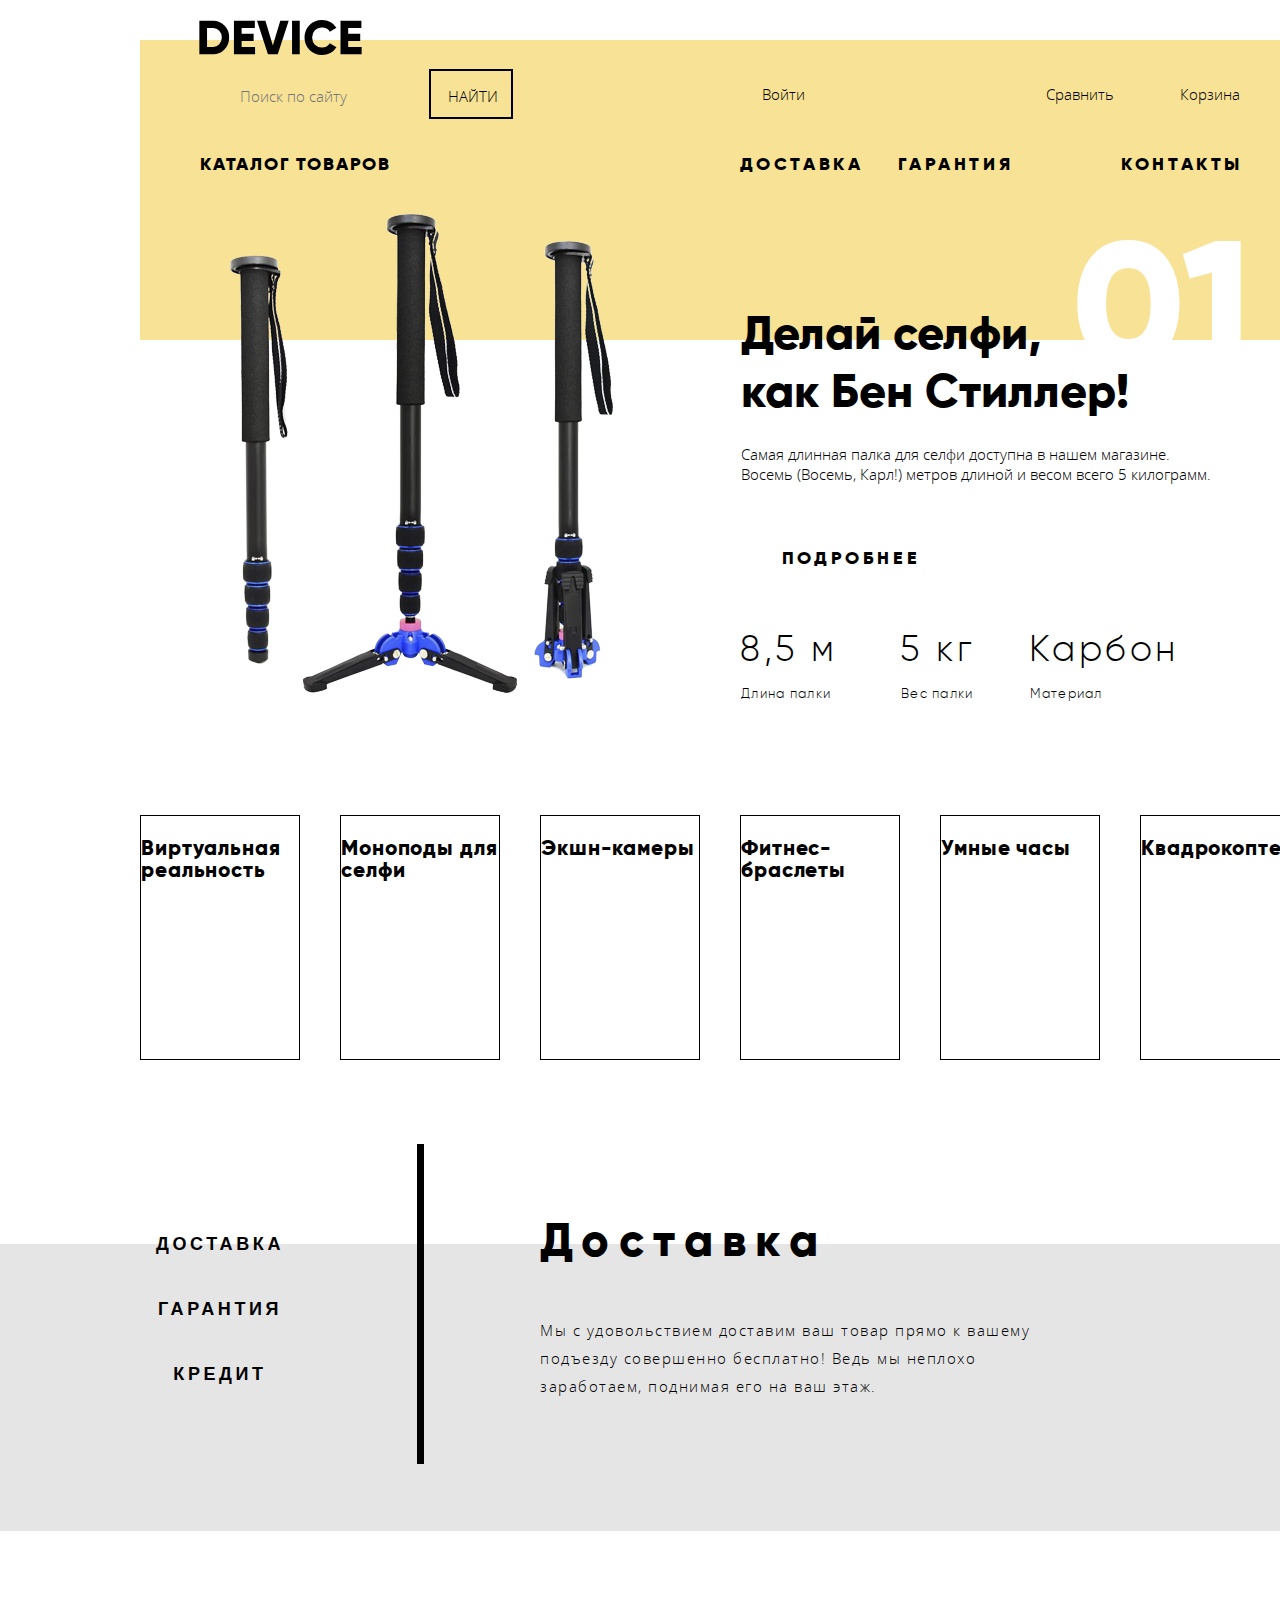
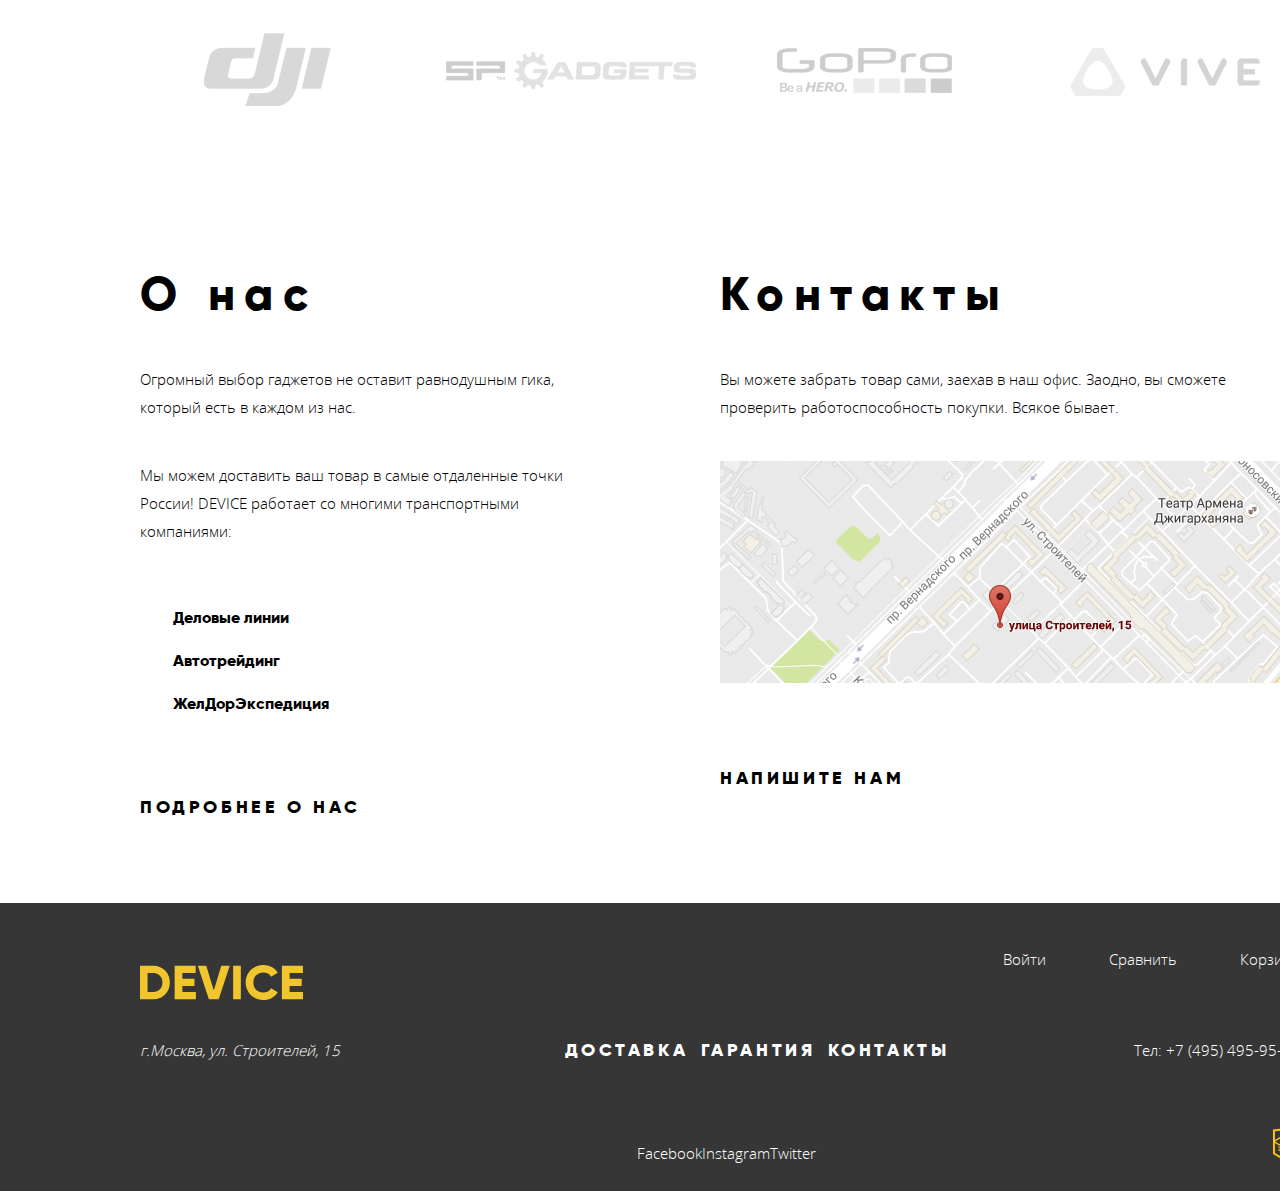
==== commit c3ac91a8: "Сетки: издание дополненное и переработанное" ====
--- a/index.html
+++ b/index.html
@@ -266,7 +266,7 @@
         </div>
       </div>
     </footer>
-
+<!--
     <div class="contact-us-popup">
       <form method="post" action="https://echo.htmlacademy.ru/" class="contact-form">
         <p>
@@ -293,5 +293,6 @@
       <img src="img/map-big.png" alt="Наш офис находится по адресу: ул.Строителей, 15" width="994" height="593">
       <button type="button" class="button"><span class="visually-hidden">Закрыть</span></button>
     </div>
+-->
   </body>
 </html>
--- a/css/styles.css
+++ b/css/styles.css
@@ -62,6 +62,9 @@
   min-width: 1440px;
   margin: 0;
   padding: 0;
+
+  display: grid;
+  grid-template-rows: min-content 1fr min-content;
 
   font-family: "Open Sans", Arial, sans-serif;
   font-size: 15px;
@@ -497,7 +500,8 @@
 }
 
 .section-grouping {
-  display: flex;
+  display: grid;
+  grid-template-columns: 1fr 1fr;
   justify-content: space-between;
 }
 
@@ -635,9 +639,10 @@
 
 .catalogue-header {
   min-height: 186px;
-  margin-bottom: 44px;
+
 }
 .catalogue-page-title {
+  margin-top: 44px;
   margin-left: 60px;
 }
 
@@ -652,7 +657,6 @@
 .catalogue-top-nav {
   min-width: 385px;
   margin-left: 60px;
-  margin-bottom: 50px;
   padding-left: 0;
   display: flex;
 }
@@ -673,42 +677,72 @@
   opacity: 0.1;
 }
 
-.catalogue-page-wrapper {
-  width: 1440px;
+.catalogue-wrapper {
+  display: flex;
+  justify-content: center;
+  margin-top: 50px;
+}
+
+.catalogue-filters {
+  display: flex;
+  flex-direction: column;
+  flex-grow: 1;
+  background-color: var(--basic-grey-light);
+}
+
+.catalogue-display {
+  display: flex;
+  flex-direction: column;
+  flex-grow: 1;
+}
+
+.filter-name {
+  display: flex;
+  align-items: center;
+  padding-top: 24px;
+  padding-bottom: 25px;
+  background-color: #DCDCDC;
+}
+
+.filter-name h2 {
+  width: 268px;
+  margin: 0;
   margin-left: auto;
-  margin-right: auto;
-  display: flex;
-  flex-direction: column;
-}
-
-.name-sorting-wrapper {
-  display: flex;
-  height: 70px;
-
-}
-
-.filters-title {
-  width: 467px;
-  min-height: 70px;
-  margin-top: 0px;
-  padding-top: 23px;
-  padding-left: 200px;
-  background-color: #DCDCDC;
+  padding-left: 32px;
+  font-family: "Gilroy", Arial, sans-serif;
   font-size: 16px;
   line-height: 20px;
   letter-spacing: 0.1em;
   text-transform: uppercase;
 }
 
+.filters {
+  width: 268px;
+  margin-top: 70px;
+  margin-left: auto;
+  padding-left: 32px;
+}
+
 .sorting {
   display: flex;
-  align-items: baseline;
-  width: 972px;
+  align-items: center;
+  padding-left: 72px;
+  padding-top: 24px;
+  padding-bottom: 25px;
   background-color: var(--basic-grey-light);
 }
 
-.sorting p {
+.sorting-controls {
+  width: 754px;
+  display: flex;
+  align-items: center;
+  margin-right: auto;
+}
+
+.sorting-title {
+  margin: 0;
   margin-right: 72px;
+
 }
 
 .sort-types {
@@ -717,8 +751,9 @@
   justify-content: space-between;
   margin-right: auto;
 }
+
 .sorting-direction {
-  margin-right: 140px;
+    margin: 0;
 }
 
 .sorting-direction li:first-child{
@@ -762,10 +797,6 @@
   margin-top: 50px;
 }
 
-.sorting {
-  min-height: 70px;
-  padding-left: 75px;
-}
 
 .sorting p {
   font-size: 16px;
@@ -793,10 +824,11 @@
 .catalogue-list {
   display: flex;
   justify-content: space-between;
-  width: 755px;
+  width: 760px;
+  margin-right: auto;
   flex-wrap: wrap;
   margin-top: 70px;
-  margin-left: 78px;
+  margin-left: 72px;
   padding: 0;
 }
 
@@ -849,7 +881,7 @@
   padding-left: 30px;
   padding-right: 30px;
   width: 760px;
-  margin-left: 78px;
+  margin-left: 72px;
   background-color: #EBEBEB;
 }
 
